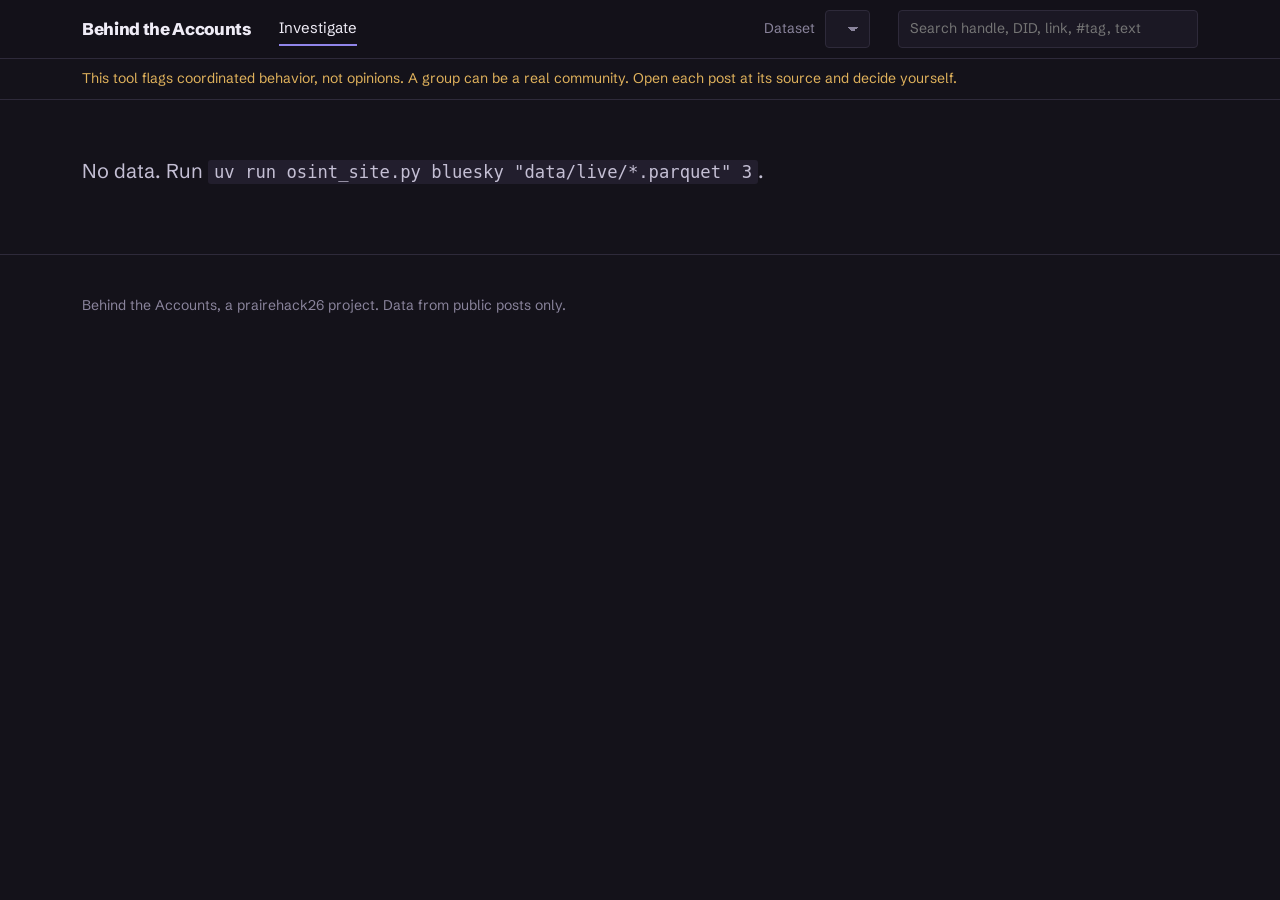
==== osint/index.html @ 4b1d976a "Make the investigator the home page, in the project page style The project description moves to docs" ====
<!doctype html>
<html lang="en">
<head>
<meta charset="utf-8">
<meta name="viewport" content="width=device-width, initial-scale=1">
<meta name="referrer" content="no-referrer">
<title>Behind the Accounts: investigate coordinated accounts</title>
<meta name="description" content="Groups of accounts that act together, with the evidence for each group and a link to every post.">
<link rel="preconnect" href="https://fonts.googleapis.com"><link rel="preconnect" href="https://fonts.gstatic.com" crossorigin>
<link rel="stylesheet" href="https://fonts.googleapis.com/css2?family=Schibsted+Grotesk:ital,wght@0,400;0,500;0,700;0,800;1,400&display=swap">
<style>
/* same look as about.html (the project page) */
:root { color-scheme: dark; --bg: #14121a; --panel: #1b1824; --panel-2: #221e2d; --rule: #2e2a3a; --grid: #26222f;
  --text-primary: #efecf6; --text-secondary: #c4bfd4; --text-muted: #8a849c;
  --series-1: #9085e9; --series-2: #c98500; --series-3: #199e70; --other: #6e6880;
  --font: "Schibsted Grotesk", ui-sans-serif, system-ui, sans-serif; }
* { box-sizing: border-box; }
body { margin: 0; background: var(--bg); color: var(--text-primary); font-family: var(--font); line-height: 1.55; font-size: 16px; -webkit-font-smoothing: antialiased; }
a { color: var(--text-primary); text-underline-offset: 3px; text-decoration-color: var(--series-1); }
.wrap { max-width: 1180px; margin: 0 auto; padding: 0 32px; }
:focus-visible { outline: 2px solid var(--series-1); outline-offset: 3px; }
header { position: sticky; top: 0; z-index: 20; background: rgba(20,18,26,.92); backdrop-filter: blur(8px); border-bottom: 1px solid var(--rule); }
header .wrap { display: flex; align-items: center; gap: 28px; height: 58px; }
.brand { font-weight: 800; letter-spacing: -.02em; text-decoration: none; font-size: 17px; white-space: nowrap; }
nav { display: flex; gap: 22px; }
nav a { color: var(--text-muted); text-decoration: none; font-size: 15px; white-space: nowrap; padding: 4px 0; border-bottom: 2px solid transparent; }
nav a:hover { color: var(--text-primary); }
nav a.on { color: var(--text-primary); border-bottom-color: var(--series-1); }
.picker { display: flex; align-items: center; gap: 10px; font-size: 14px; color: var(--text-muted); white-space: nowrap; margin-left: auto; }
select, input, button { background: var(--panel); color: var(--text-primary); border: 1px solid var(--rule); border-radius: 4px; padding: 7px 11px; font: inherit; font-size: 14px; }
select { padding-right: 32px; cursor: pointer; appearance: none;
  background-image: linear-gradient(45deg, transparent 50%, var(--text-muted) 50%), linear-gradient(135deg, var(--text-muted) 50%, transparent 50%);
  background-position: calc(100% - 16px) 52%, calc(100% - 11px) 52%; background-size: 5px 5px; background-repeat: no-repeat; }
#q { width: 300px; }
button { cursor: pointer; } button:hover { border-color: var(--text-muted); }
@media (max-width: 900px) { nav { display: none; } #q { width: 160px; } .picker span { display: none; } }
.notice { font-size: 14px; color: #e0b25c; border-bottom: 1px solid var(--rule); padding: 9px 0; }

/* page top, like the project hero */
.top { padding: 56px 0 44px; }
.crumb { font-size: 14px; color: var(--text-muted); margin: 0 0 14px; }
.crumb a { color: var(--text-muted); }
.kicker { font-size: 14px; color: var(--series-1); font-weight: 500; margin: 0 0 8px; }
h1 { font-size: clamp(36px, 4.6vw, 58px); line-height: 1; letter-spacing: -.045em; font-weight: 800; margin: 0 0 20px; word-break: break-word; }
.lead { font-size: 20px; color: var(--text-secondary); max-width: 40em; margin: 0 0 24px; line-height: 1.5; }
.btns { display: flex; gap: 10px; flex-wrap: wrap; align-items: center; }
.btn { padding: 10px 16px; font-size: 15px; font-weight: 500; text-decoration: none; display: inline-block; }
.btn.primary { background: var(--text-primary); color: var(--bg); border-color: var(--text-primary); }
.stats { display: flex; flex-wrap: wrap; margin-top: 32px; border-top: 1px solid var(--rule); }
.stats > div { padding: 14px 26px 0 0; margin-right: 26px; border-right: 1px solid var(--rule); }
.stats > div:last-child { border-right: 0; }
.stats b { display: block; font-size: 28px; font-weight: 700; letter-spacing: -.02em; font-variant-numeric: tabular-nums; white-space: nowrap; }
.stats span { font-size: 14px; color: var(--text-muted); }

/* sections: heading column + content column */
section.block { display: grid; grid-template-columns: 260px minmax(0, 1fr); gap: 48px; padding: 56px 0; border-top: 1px solid var(--rule); }
.side h2 { font-size: 28px; line-height: 1.08; letter-spacing: -.03em; font-weight: 800; margin: 0 0 12px; }
.side p { font-size: 15px; color: var(--text-muted); margin: 0 0 10px; line-height: 1.5; }
.side { position: sticky; top: 90px; align-self: start; }
@media (max-width: 900px) { section.block { grid-template-columns: minmax(0, 1fr); gap: 20px; } .side { position: static; } }
h3 { font-size: 18px; letter-spacing: -.01em; margin: 0 0 8px; font-weight: 700; }
p { color: var(--text-secondary); }
b, strong { color: var(--text-primary); font-weight: 700; }
.row { display: flex; gap: 10px; flex-wrap: wrap; align-items: center; }
.pill { display: inline-block; font-size: 13px; padding: 3px 10px; border-radius: 3px; background: var(--panel-2); color: var(--text-muted); white-space: nowrap; text-decoration: none; }
a.pill:hover { color: var(--text-primary); }
.pill.bad { color: var(--series-2); } .pill.ok { color: #3fc296; }
.kind { font-size: 13px; color: var(--text-muted); }
table { width: 100%; border-collapse: collapse; font-size: 15px; }
th { text-align: left; color: var(--text-muted); font-weight: 500; padding: 8px 10px; border-bottom: 1px solid var(--rule); font-size: 14px; white-space: nowrap; }
td { padding: 10px; border-bottom: 1px solid var(--grid); color: var(--text-secondary); vertical-align: top; }
td.n { text-align: right; font-variant-numeric: tabular-nums; color: var(--text-primary); white-space: nowrap; }
tr.click { cursor: pointer; } tr.click:hover td { background: var(--panel); }
.scroll { overflow-x: auto; }
.mono { font-family: ui-monospace, SFMono-Regular, Menlo, monospace; font-size: 12px; word-break: break-all; }
.muted { color: var(--text-muted); }
.key { border-top: 1px solid var(--rule); padding: 14px 0; }
.key:first-child { border-top: 0; padding-top: 0; }
.key .txt { color: var(--text-primary); white-space: pre-wrap; word-break: break-word; margin-top: 6px; }
.posts { margin: 8px 0 0; font-size: 14px; border-left: 2px solid var(--rule); padding-left: 14px; }
.posts div { padding: 4px 0; color: var(--text-secondary); word-break: break-word; }
details summary { cursor: pointer; color: var(--text-muted); font-size: 14px; margin-top: 6px; }
.heat { display: grid; grid-template-columns: 34px repeat(24, 1fr); gap: 2px; font-size: 11px; color: var(--text-muted); max-width: 720px; }
.heat div { height: 18px; border-radius: 2px; }
.heat .l { background: none; height: auto; line-height: 18px; }
svg text { fill: var(--text-muted); font-size: 11px; font-family: var(--font); }
.hits a { display: block; padding: 10px 0; border-bottom: 1px solid var(--rule); text-decoration: none; }
.hits a:hover { color: var(--series-1); }
code { font-family: ui-monospace, SFMono-Regular, Menlo, monospace; font-size: .86em; background: var(--panel-2); padding: 2px 6px; border-radius: 3px; }
footer { padding: 40px 0 64px; font-size: 14px; color: var(--text-muted); border-top: 1px solid var(--rule); }
footer a { color: var(--text-secondary); }
</style>
</head>
<body>
<header><div class="wrap">
  <a class="brand" href="./">Behind the Accounts</a>
  <nav><a class="on" href="./">Investigate</a><a id="about" href="about.html">About the project</a></nav>
  <label class="picker"><span>Dataset</span> <select id="ds" aria-label="Dataset"></select></label>
  <input id="q" type="search" placeholder="Search handle, DID, link, #tag, text" aria-label="Search">
</div></header>
<div class="notice"><div class="wrap">This tool flags coordinated behavior, not opinions. A group can be a real community. Open each post at its source and decide yourself.</div></div>
<main class="wrap" id="app"><div class="top"><p class="lead">Loading…</p></div></main>
<footer><div class="wrap">Behind the Accounts, a prairehack26 project. Data from public posts only. <a href="about.html" id="about2">How it works</a></div></footer>
<script>
'use strict';
const $ = id => document.getElementById(id);
const esc = s => String(s ?? '').replace(/[&<>"']/g, c => ({ '&': '&amp;', '<': '&lt;', '>': '&gt;', '"': '&quot;', "'": '&#39;' }[c]));
const ext = (url, text) => url ? `<a href="${esc(url)}" target="_blank" rel="noopener noreferrer">${text}</a>` : text;
const day = t => new Date(t * 1000).toISOString().slice(0, 10);
const when = t => new Date(t * 1000).toISOString().slice(0, 16).replace('T', ' ') + ' UTC';
const num = n => (n ?? 0).toLocaleString('en-US');
let D = null, name = null, U = {}, K = {};   // dataset, its name, account index, key index

// ---------- links to the source platform ----------
function postUrl(id, user) {
  if (D.platform === 'bluesky') {
    const m = /^at:\/\/([^/]+)\/([^/]+)\/([^/]+)$/.exec(id || '');
    if (!m) return null;
    return m[2] === 'app.bsky.feed.post' ? `https://bsky.app/profile/${m[1]}/post/${m[3]}` : `https://bsky.app/profile/${m[1]}`;
  }
  if (D.platform === 'x') return `https://x.com/${encodeURIComponent(user)}/status/${encodeURIComponent(id)}`;
  return null;
}
function profileUrl(u) {
  if (D.platform === 'bluesky') return `https://bsky.app/profile/${u}`;
  if (D.platform === 'x') return `https://x.com/${encodeURIComponent(u)}`;
  return null;
}
const archive = url => url ? `https://web.archive.org/web/*/${url}` : null;
const who = u => { const m = U[u]?.m; return m?.handle ? '@' + m.handle : (D.platform === 'x' ? '@' + u : u.slice(0, 18) + (u.length > 18 ? '…' : '')); };

// A key is what members share: kind + value. Returns {label, url, text} for display.
function keyInfo(k) {
  if (k.kind === 'dup') return { label: 'same text', url: null, text: k.sample || k.key };
  if (k.kind === 'tgt') {
    const m = /:(at:\/\/.+)$/.exec(k.key), url = m ? postUrl(m[1]) : null;
    return { label: 'replied to', url, text: m ? 'post ' + m[1].split('/').pop() + ' by ' + who(m[1].slice(5).split('/')[0]) : k.key };
  }
  const v = k.key;
  if (v.startsWith('url:')) return { label: 'link', url: 'https://' + v.slice(4), text: v.slice(4) };
  if (v.startsWith('rt:')) {
    const at = v.slice(3), did = at.slice(5).split('/')[0];
    return { label: 'repost of', url: postUrl(at), text: 'post by ' + (U[did] ? who(did) : did) };
  }
  if (v.startsWith('#')) return { label: 'hashtag', url: D.platform === 'bluesky' ? `https://bsky.app/hashtag/${encodeURIComponent(v.slice(1))}`
    : D.platform === 'x' ? `https://x.com/hashtag/${encodeURIComponent(v.slice(1))}` : null, text: v };
  if (v.startsWith('@')) return { label: 'mention', url: profileUrl(v.slice(1)), text: v.startsWith('@did:') ? who(v.slice(1)) : v };
  return { label: k.kind, url: null, text: v };
}
const keyHref = k => `#/${enc(name)}/k/${k.kind}/${enc(k.key)}`;
const enc = encodeURIComponent;

// ---------- data loading ----------
// script tags, not fetch, so the page also works from file://; ?time skips the browser cache (monitor.py rewrites the files)
function script(file) {
  return new Promise((ok, fail) => {
    const s = document.createElement('script');
    s.src = file + '?' + Date.now(); s.onload = ok; s.onerror = () => fail(file);
    document.head.appendChild(s);
  });
}
async function load(n) { if (!window.SITE?.[n]) await script(enc(n) + '.js'); return window.SITE[n]; }
function index() {
  U = {}; K = {};
  for (const g of D.groups) {
    for (const m of g.members) U[m.id] = { m, g };
    for (const k of g.keys) (K[k.kind + '\u0000' + k.key] ||= []).push({ g, k });
  }
}

// ---------- layout (same as the project page: a page top, then sections with a heading column) ----------
const NAMES = { bluesky: 'Bluesky, the last 24 hours of the live firehose', iowa: 'Bluesky, Iowa and election accounts, Oct 27 – Nov 10 2026',
  x: 'X (Twitter), Russian IRA troll accounts, 2012–2018' };
const block = (title, desc, body) => `<section class="block"><div class="side"><h2>${title}</h2>${desc ? `<p>${desc}</p>` : ''}</div><div>${body}</div></section>`;
const crumb = (...links) => `<p class="crumb"><a href="#/${enc(name)}">All groups</a>${links.map(l => ' / ' + l).join('')}</p>`;
const stats = items => `<div class="stats">${items.map(([v, l]) => `<div><b>${v}</b><span>${l}</span></div>`).join('')}</div>`;

// ---------- views ----------
function viewList() {
  const kinds = [...new Set(D.groups.map(g => g.kind).filter(Boolean))];
  const tags = [...new Set(D.groups.flatMap(g => g.tags))];
  const sel = (id, label, vals) => vals.length ? `<select id="${id}"><option value="">${label}: all</option>${vals.map(v => `<option>${esc(v)}</option>`).join('')}</select>` : '';
  $('app').innerHTML = `<div class="top"><p class="kicker">${esc(NAMES[name] || name)}</p>
    <h1>Find accounts that act together.</h1>
    <p class="lead">Each group is a set of accounts that share rare traces: the same text, links, reply targets and timing. Open a group to see the evidence, then check every post at its source.</p>
    ${stats([[num(D.posts), 'posts by scored accounts'], [num(D.active_users), 'accounts scored'], [num(D.n_groups), 'groups found'],
             [D.groups.length, 'groups shown'], [`${day(D.start)} – ${day(D.end)}`, 'time span']])}</div>
    ${block('Groups', 'Ranked by shared content per member. Tags come from public account facts. Click a row to open the evidence.',
      `<div class="row" style="margin-bottom:14px">${sel('fk', 'Kind', kinds)}${sel('ft', 'Tag', tags)}</div>
      <div class="scroll"><table><thead><tr><th>#</th><th>kind / tags</th><th>accounts</th><th>score</th><th>schedule</th><th>top shared traces</th></tr></thead><tbody id="rows"></tbody></table></div>
      <p class="muted" style="font-size:14px">Made ${esc(D.generated)} from <code>${esc(D.source)}</code>.</p>`)}`;
  const draw = () => {
    const fk = $('fk')?.value, ft = $('ft')?.value;
    $('rows').innerHTML = D.groups.filter(g => (!fk || g.kind === fk) && (!ft || g.tags.includes(ft))).map(g => `
      <tr class="click" data-g="${g.g}"><td class="n">${g.g}</td><td><span class="kind">${esc(g.kind)}</span><br>${tagPills(g.tags)}</td>
      <td class="n">${g.size}</td><td class="n">${g.score.toFixed(2)}</td><td class="n">${g.sched_sim.toFixed(2)}</td>
      <td>${g.keys.slice(0, 2).map(k => { const i = keyInfo(k); return `<div><span class="muted">${esc(i.label)} ×${k.users}:</span> ${esc(i.text.slice(0, 110))}</div>`; }).join('')}</td></tr>`).join('');
  };
  for (const id of ['fk', 'ft']) $(id)?.addEventListener('change', draw);
  $('rows').addEventListener('click', e => { const tr = e.target.closest('tr'); if (tr) location.hash = `#/${enc(name)}/g/${tr.dataset.g}`; });
  draw();
}
const tagPills = t => t.map(x => `<span class="pill ${['likely-community', 'disclosed'].includes(x) ? 'ok' : 'bad'}">${esc(x)}</span>`).join(' ');

function viewGroup(n) {
  const g = D.groups.find(x => x.g === +n);
  if (!g) return $('app').innerHTML = `<div class="top">${crumb()}<p class="lead">No such group.</p></div>`;
  const shares = Object.entries(g.kind_shares).map(([k, v]) => `${k} ${Math.round(v * 100)}%`).join(', ');
  $('app').innerHTML = `<div class="top">${crumb()}<p class="kicker">${esc(g.kind || 'group')} · ${g.size} accounts · score ${g.score.toFixed(2)}</p>
    <h1>Group ${g.g}</h1>
    <p class="lead">${esc(g.why)}</p>
    <div class="row" style="margin-bottom:22px">${tagPills(g.tags)}${shares ? `<span class="pill" title="Share of sampled posts closest to each topic">topic: ${esc(shares)}</span>` : ''}</div>
    <div class="btns"><span class="muted" style="font-size:15px">Export</span>
      <button class="btn" data-x="members">Members CSV</button><button class="btn" data-x="evidence">Evidence CSV</button>
      <button class="btn" data-x="graphml">Graph (GraphML)</button><button class="btn" data-x="json">Full JSON</button></div></div>
    ${block('Evidence', 'Traces shared by 2 or more members, most shared first. "In all data" counts every scored account that used the trace. Click "pivot" to see other groups with it.',
      `<div id="keys">${g.keys.slice(0, 60).map(keyBlock).join('')}</div>${g.keys.length > 60 ? `<p class="muted">${g.keys.length - 60} more traces are in the JSON export.</p>` : ''}`)}
    ${block('Timeline', 'One row per account, one dot per post. Amber posts share a trace with another member. Vertical lines of dots are bursts.', '<div id="tl"></div>')}
    ${block('Weekly schedule', 'Posts by weekday and hour, in UTC (X data: hours as stored). People sleep, so a real person has quiet hours.', '<div id="heat"></div><p id="tz" style="margin-top:14px"></p>')}
    ${block('Strongest links', 'Account pairs with the most shared traces. Values are weighted, so rare traces count more.', `<div class="scroll">${pairTable(g.edges.slice(0, 15))}</div>`)}
    ${block('Members', 'Public account facts. "Gone" accounts are deleted, deactivated or taken down.', `<div class="scroll">${memberTable(g)}</div>`)}`;
  document.querySelectorAll('[data-x]').forEach(b => b.onclick = () => exportGroup(g, b.dataset.x));
  $('tl').innerHTML = timeline(g);
  heat(g.schedule);
}

function keyBlock(k) {
  const i = keyInfo(k), others = (K[k.kind + '\u0000' + k.key] || []).length - 1;
  return `<div class="key"><div class="row"><span class="kind"><b>${esc(i.label)}</b></span><span class="pill">${k.users} members</span>
      <span class="pill">${k.fan} in all data</span>${others > 0 ? `<a class="pill" href="${keyHref(k)}">also in ${others} other group${others > 1 ? 's' : ''}</a>` : `<a class="pill" href="${keyHref(k)}">pivot</a>`}
      <span class="muted" style="font-size:14px">${when(k.t0)} → ${when(k.t1)}</span></div>
    <div class="txt">${ext(i.url, esc(i.text.slice(0, 400)))}</div>
    ${k.posts ? `<details><summary>${k.posts.length} posts</summary><div class="posts">${k.posts.map(postLine).join('')}</div></details>` : ''}</div>`;
}
function postLine(p) {
  const url = postUrl(p.id, p.u);
  return `<div><a href="#/${enc(name)}/u/${enc(p.u)}">${esc(who(p.u))}</a> <span class="muted">${when(p.ts)}</span>
    ${url ? ext(url, 'open') + ' · ' + ext(archive(url), 'archive') : `<span class="mono">${esc(p.id)}</span>`}
    ${p.text ? `<br><span>${esc(p.text.slice(0, 240))}</span>` : ''}</div>`;
}
function pairTable(edges, self) {
  if (!edges.length) return '<p class="muted">None.</p>';
  const acc = u => `<td><a href="#/${enc(name)}/u/${enc(u)}">${esc(who(u))}</a></td>`;
  return `<table><tr>${self ? '<th>partner</th>' : '<th>account</th><th>account</th>'}<th>text</th><th>items</th><th>replies</th><th>60 s</th><th>sched</th></tr>${edges.map(e => `
    <tr>${self ? acc(e.u === self ? e.v : e.u) : acc(e.u) + acc(e.v)}
    <td class="n">${e.dup.toFixed(1)}</td><td class="n">${e.item.toFixed(1)}</td><td class="n">${e.tgt.toFixed(1)}</td><td class="n">${e.fast.toFixed(1)}</td><td class="n">${e.sched.toFixed(2)}</td></tr>`).join('')}</table>`;
}
function memberTable(g) {
  const bs = D.platform === 'bluesky', truth = g.members.some(m => 'label' in m || 'category' in m);
  return `<table><tr><th>account</th>${bs ? '<th>name / bio</th><th>created</th><th>followers</th><th>posts (all)</th>' : ''}
    <th>posts here</th><th>first → last here</th>${truth ? '<th>known</th>' : ''}<th></th></tr>${g.members.map(m => `
    <tr><td><a href="#/${enc(name)}/u/${enc(m.id)}">${esc(who(m.id))}</a><br><span class="mono muted">${esc(m.id)}</span></td>
    ${bs ? (m.gone ? '<td colspan="4"><span class="pill bad">gone from public API</span></td>' :
      `<td><b>${esc(m.name)}</b><br><span class="muted">${esc((m.bio || '').slice(0, 120))}</span></td><td>${esc(m.created)}</td><td class="n">${num(m.followers)}</td><td class="n">${num(m.total_posts)}</td>`) : ''}
    <td class="n">${m.posts}</td><td class="muted">${day(m.first)} → ${day(m.last)}</td>
    ${truth ? `<td>${esc(m.category ?? (m.label === true ? 'labeled' : m.label === false ? '-' : ''))}</td>` : ''}
    <td>${ext(profileUrl(m.id), 'profile')}</td></tr>`).join('')}</table>`;
}

function timeline(g) {
  if (!g.timeline.length) return '<p class="muted">No posts.</p>';
  const first = {};
  for (const [u, t, s] of g.timeline) if (s && (first[u] === undefined || t < first[u])) first[u] = t;
  const rows = [...new Set(g.timeline.map(x => x[0]))].sort((a, b) => (first[a] ?? 9e12) - (first[b] ?? 9e12));
  const shown = rows.slice(0, 80), y = Object.fromEntries(shown.map((u, i) => [u, i]));
  const ts = g.timeline.map(x => x[1]), t0 = Math.min(...ts), t1 = Math.max(...ts), W = 1000, L = 4, R = 4, rh = 7;
  const H = shown.length * rh + 24, X = t => L + (t - t0) / Math.max(t1 - t0, 1) * (W - L - R);
  const dots = g.timeline.filter(x => x[0] in y).sort((a, b) => a[2] - b[2]).map(([u, t, s]) =>
    `<circle cx="${X(t).toFixed(1)}" cy="${y[u] * rh + 4}" r="${s ? 2.4 : 1.6}" fill="${s ? 'var(--series-2)' : 'var(--other)'}"><title>${esc(who(g.members[u].id))} ${when(t)}</title></circle>`).join('');
  const ticks = [0, .25, .5, .75, 1].map(f => { const t = t0 + f * (t1 - t0), x = X(t);
    return `<line x1="${x}" x2="${x}" y1="0" y2="${H - 18}" stroke="var(--grid)"/><text x="${x}" y="${H - 4}" text-anchor="${f === 0 ? 'start' : f === 1 ? 'end' : 'middle'}">${when(t).slice(5, 16)}</text>`; }).join('');
  return `<svg viewBox="0 0 ${W} ${H}" width="100%" style="display:block">${ticks}${dots}</svg>` +
    (rows.length > shown.length ? `<p class="muted">First ${shown.length} of ${rows.length} accounts shown.</p>` : '');
}

function heat(h) {
  const max = Math.max(...h, 1), days = ['Mon', 'Tue', 'Wed', 'Thu', 'Fri', 'Sat', 'Sun'];
  let s = '<div class="l"></div>' + Array.from({ length: 24 }, (_, i) => `<div class="l">${i % 3 ? '' : i}</div>`).join('');
  days.forEach((d, di) => { s += `<div class="l">${d}</div>`; for (let i = 0; i < 24; i++) { const v = h[di * 24 + i];
    s += `<div title="${d} ${i}:00 UTC: ${v} posts" style="background:rgba(144,133,233,${v ? .12 + .88 * v / max : 0.05})"></div>`; } });
  $('heat').innerHTML = `<div class="heat">${s}</div>`;
  // quietest 6 hours of the day; if that is night (01–07 local), local time = UTC + (4 - centre)
  const byHour = Array.from({ length: 24 }, (_, i) => days.reduce((a, _, d) => a + h[d * 24 + i], 0));
  if (D.end - D.start < 3 * 86400) return $('tz').textContent = 'The data covers less than 3 days, so the quiet hours do not show a time zone.';
  if (byHour.reduce((a, b) => a + b, 0) < 50) return $('tz').textContent = 'Too few posts to guess a time zone.';
  let best = 0, bv = Infinity;
  for (let i = 0; i < 24; i++) { const v = [0, 1, 2, 3, 4, 5].reduce((a, j) => a + byHour[(i + j) % 24], 0); if (v < bv) { bv = v; best = i; } }
  let off = ((4 - (best + 3)) % 24 + 24) % 24; if (off > 12) off -= 24;
  const pad = x => String(x).padStart(2, '0');
  $('tz').textContent = `Quietest 6 hours: ${pad(best)}:00–${pad((best + 6) % 24)}:00 UTC. If that is night, the accounts keep the hours of about UTC${off >= 0 ? '+' : '−'}${Math.abs(off)}. This is a hint, not proof.`;
}

function viewUser(id) {
  const e = U[id];
  if (!e) return $('app').innerHTML = `<div class="top">${crumb()}<p class="lead">${esc(id)} is not in a shown group.</p></div>`;
  const { m, g } = e, partners = g.edges.filter(x => x.u === id || x.v === id).slice(0, 20);
  const posts = g.keys.flatMap(k => (k.posts || []).filter(p => p.u === id).map(p => ({ p, k })));
  $('app').innerHTML = `<div class="top">${crumb(`<a href="#/${enc(name)}/g/${g.g}">Group ${g.g}</a>`)}<p class="kicker mono">${esc(id)}</p>
    <h1>${esc(who(id))}</h1>
    ${m.gone ? '<p class="lead"><span class="pill bad">gone from public API</span></p>' : m.name || m.bio ? `<p class="lead"><b>${esc(m.name)}</b> ${esc(m.bio)}</p>` : ''}
    <div class="btns">${profileUrl(id) ? `<a class="btn primary" href="${esc(profileUrl(id))}" target="_blank" rel="noopener noreferrer">Open profile</a>
      <a class="btn" href="${esc(archive(profileUrl(id)))}" target="_blank" rel="noopener noreferrer">Archive</a>` : ''}
      ${D.platform === 'bluesky' ? `<a class="btn" href="https://plc.directory/${esc(id)}/log/audit" target="_blank" rel="noopener noreferrer">Handle history</a>` : ''}</div>
    ${stats([...(m.created ? [[esc(m.created), 'created'], [num(m.followers), 'followers']] : []), [m.posts, 'posts in this data'],
             [`${day(m.first)} → ${day(m.last)}`, 'active here'], [`<a href="#/${enc(name)}/g/${g.g}">Group ${g.g}</a>`, `${g.size} accounts`]])}</div>
    ${block('Closest partners', 'Members of the same group with the most shared traces with this account.', `<div class="scroll">${pairTable(partners, id)}</div>`)}
    ${block('Posts that share a trace', 'Only posts behind the top traces of the group.',
      posts.length ? posts.map(({ p, k }) => `<div class="key"><span class="kind"><b>${esc(keyInfo(k).label)}</b></span> <a href="${keyHref(k)}">${esc(keyInfo(k).text.slice(0, 80))}</a><div class="posts">${postLine(p)}</div></div>`).join('') : '<p class="muted">None in the top traces.</p>')}`;
}

function viewKey(kind, key) {
  const hits = K[kind + '\u0000' + key] || [];
  if (!hits.length) return $('app').innerHTML = `<div class="top">${crumb()}<p class="lead">No shown group shares this trace.</p></div>`;
  const i = keyInfo(hits[0].k);
  $('app').innerHTML = `<div class="top">${crumb()}<p class="kicker">Shared trace: ${esc(i.label)}</p>
    <h1 style="font-size:clamp(28px,3.4vw,42px)">${ext(i.url, esc(i.text.slice(0, 300)))}</h1>
    ${stats([[hits[0].k.fan, 'scored accounts used it'], [hits.length, `shown group${hits.length > 1 ? 's' : ''} share it`]])}</div>
    ${block('Groups', 'Every shown group whose members share this trace.', `<div class="scroll"><table><tr><th>group</th><th>kind / tags</th><th>members who used it</th><th>first → last</th></tr>${hits.map(({ g, k }) => `
      <tr class="click" onclick="location.hash='#/${enc(name)}/g/${g.g}'"><td class="n">${g.g}</td><td><span class="kind">${esc(g.kind)}</span> ${tagPills(g.tags)}</td>
      <td class="n">${k.users} of ${g.size}</td><td class="muted">${when(k.t0)} → ${when(k.t1)}</td></tr>`).join('')}</table></div>`)}
    ${hits.some(h => h.k.posts) ? block('Posts', 'The posts behind this trace, per group.', hits.filter(h => h.k.posts).map(({ g, k }) =>
      `<div class="key"><h3>Group ${g.g}</h3><div class="posts">${k.posts.map(postLine).join('')}</div></div>`).join('')) : ''}`;
}

function viewSearch(s) {
  s = s.trim().toLowerCase().replace(/^@/, '');
  if (s.length < 2) return;
  const acc = Object.values(U).filter(({ m }) => [m.id, m.handle, m.name].some(v => v && String(v).toLowerCase().includes(s))).slice(0, 30);
  const keys = Object.values(K).map(h => h[0]).filter(({ k }) => [k.key, k.sample, keyInfo(k).text].some(v => v && v.toLowerCase().includes(s))).slice(0, 50);
  $('app').innerHTML = `<div class="top">${crumb()}<p class="kicker">Search</p><h1>${esc(s)}</h1>
    <p class="lead">Search covers the accounts and shared traces of the shown groups only.</p></div>
    ${block(`Accounts (${acc.length})`, 'Handle, DID or display name.', `<div class="hits">${acc.map(({ m, g }) => `<a href="#/${enc(name)}/u/${enc(m.id)}">${esc(who(m.id))} <span class="muted">${esc(m.name || '')} · group ${g.g}</span></a>`).join('') || '<p class="muted">None.</p>'}</div>`)}
    ${block(`Shared traces (${keys.length})`, 'Links, hashtags, mentions, reposts and same texts.', `<div class="hits">${keys.map(({ k }) => { const i = keyInfo(k);
      return `<a href="${keyHref(k)}"><span class="kind">${esc(i.label)}</span> ${esc(i.text.slice(0, 120))} <span class="muted">· ${(K[k.kind + '\u0000' + k.key]).length} group(s)</span></a>`; }).join('') || '<p class="muted">None.</p>'}</div>`)}`;
}

// ---------- exports ----------
function download(file, text, type) {
  const a = document.createElement('a');
  a.href = URL.createObjectURL(new Blob([text], { type })); a.download = file; a.click();
  setTimeout(() => URL.revokeObjectURL(a.href), 1000);
}
const csv = rows => rows.map(r => r.map(v => { v = String(v ?? ''); return /[",\n]/.test(v) ? '"' + v.replace(/"/g, '""') + '"' : v; }).join(',')).join('\n');
const xml = s => esc(s).replace(/[\u0000-\u0008\u000b\u000c\u000e-\u001f]/g, '');
function exportGroup(g, what) {
  const base = `${name}-group-${g.g}`;
  if (what === 'members') download(base + '-members.csv', csv([['id', 'handle', 'name', 'created', 'followers', 'total_posts', 'posts_here', 'first_here', 'last_here', 'gone', 'label', 'category', 'profile_url'],
    ...g.members.map(m => [m.id, m.handle, m.name, m.created, m.followers, m.total_posts, m.posts, when(m.first), when(m.last), m.gone ? 1 : '', m.label, m.category, profileUrl(m.id)])]), 'text/csv');
  if (what === 'evidence') download(base + '-evidence.csv', csv([['kind', 'trace', 'members', 'in_all_data', 'account', 'post_id', 'time_utc', 'post_url', 'text'],
    ...g.keys.flatMap(k => (k.posts || [{}]).map(p => [keyInfo(k).label, k.kind === 'dup' ? k.sample : k.key, k.users, k.fan, p.u, p.id, p.ts && when(p.ts), p.id && postUrl(p.id, p.u), p.text]))]), 'text/csv');
  if (what === 'graphml') {
    const attrs = ['w', 'dup', 'item', 'tgt', 'fast', 'sched'];
    download(base + '.graphml', `<?xml version="1.0" encoding="UTF-8"?>
<graphml xmlns="http://graphml.graphdrawing.org/xmlns">
<key id="label" for="node" attr.name="label" attr.type="string"/><key id="handle" for="node" attr.name="handle" attr.type="string"/>
<key id="known" for="node" attr.name="known" attr.type="string"/>
${attrs.map(a => `<key id="${a}" for="edge" attr.name="${a}" attr.type="double"/>`).join('')}
<graph id="${xml(base)}" edgedefault="undirected">
${g.members.map(m => `<node id="${xml(m.id)}"><data key="label">${xml(who(m.id))}</data><data key="handle">${xml(m.handle || '')}</data><data key="known">${xml(m.category ?? m.label ?? '')}</data></node>`).join('\n')}
${g.edges.map(e => `<edge source="${xml(e.u)}" target="${xml(e.v)}">${attrs.map(a => `<data key="${a}">${e[a]}</data>`).join('')}</edge>`).join('\n')}
</graph></graphml>`, 'application/xml');
  }
  if (what === 'json') download(base + '.json', JSON.stringify({ dataset: D.name, source: D.source, generated: D.generated, platform: D.platform,
    method: 'Accounts are linked by rare shared traces (same text, links, hashtags, mentions, reposts, reply targets, posts within 60 s), weighted by weekly schedule similarity, then grouped with Leiden clustering. It flags behavior, not opinions.',
    group: g }, null, 1), 'application/json');
}

// ---------- routing ----------
async function route() {
  if (!window.DATASETS) await script('datasets.js').catch(() => {});
  const list = window.DATASETS || [];
  if (!list.length) return $('app').innerHTML = '<div class="top"><p class="lead">No data. Run <code>uv run osint_site.py bluesky "data/live/*.parquet" 3</code>.</p></div>';
  const [, ds, view, a, ...b] = location.hash.split('/');
  const want = ds ? decodeURIComponent(ds) : list[0];
  if (want !== name) {
    D = await load(want); name = want; index();
    $('ds').innerHTML = list.map(n => `<option ${n === name ? 'selected' : ''}>${esc(n)}</option>`).join('');
  }
  scrollTo(0, 0);
  if (view !== 's') $('q').value = '';
  if (view === 'g') viewGroup(a);
  else if (view === 'u') viewUser(decodeURIComponent(a));
  else if (view === 'k') viewKey(a, decodeURIComponent(b.join('/')));
  else if (view === 's') { $('q').value = decodeURIComponent(a); viewSearch(decodeURIComponent(a)); }
  else viewList();
}
$('ds').onchange = () => location.hash = '#/' + enc($('ds').value);
$('q').onkeydown = e => { if (e.key === 'Enter' && $('q').value.trim()) location.hash = `#/${enc(name)}/s/${enc($('q').value.trim())}`; };
// the project page exists only on the public site (docs/); hide its links elsewhere
fetch('about.html', { method: 'HEAD' }).then(r => { if (!r.ok) throw 0; }).catch(() => ['about', 'about2'].forEach(id => $(id)?.remove()));
addEventListener('hashchange', route);
route().catch(e => $('app').textContent = 'Could not load the data: ' + e);
</script>
</body>
</html>
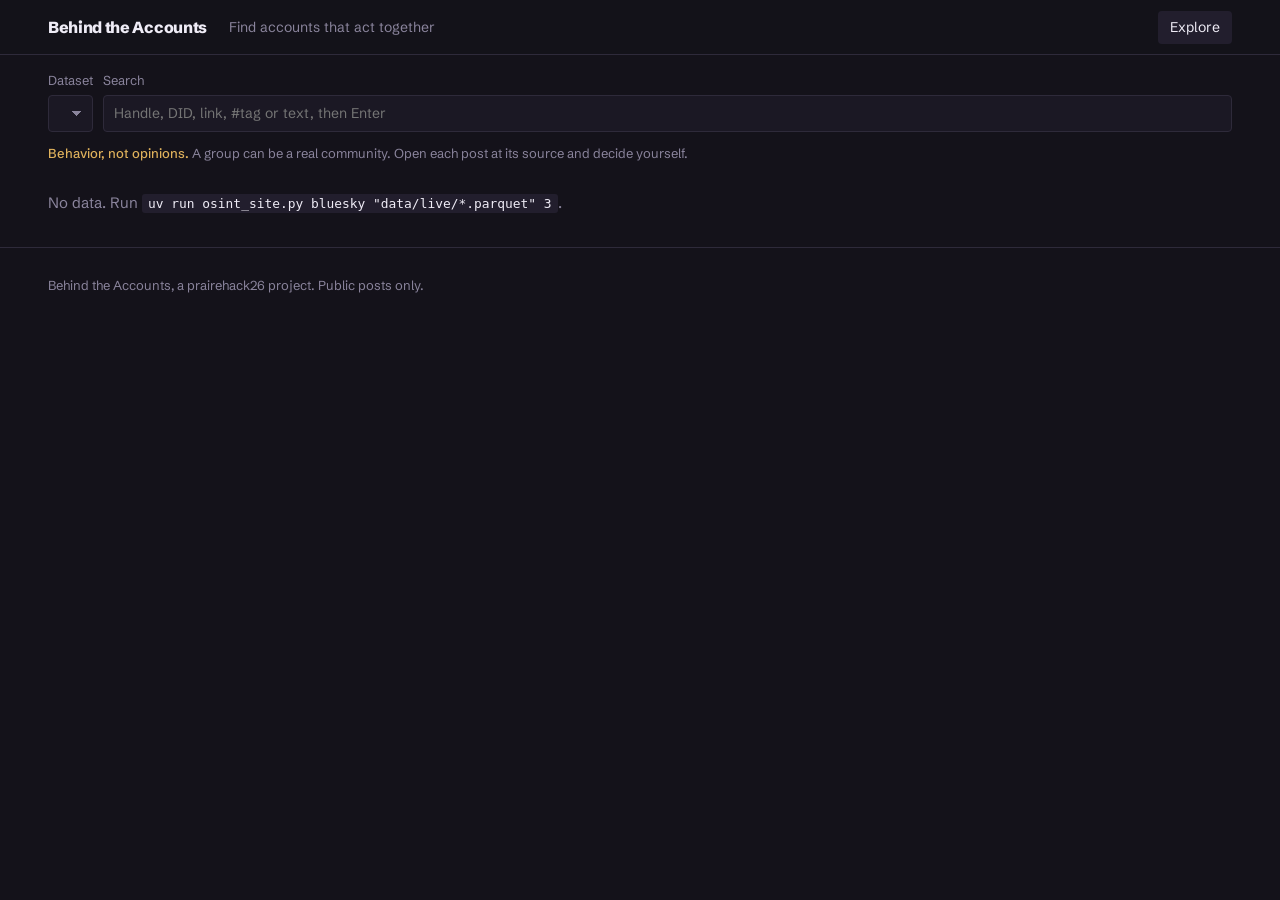
==== commit a4325c72: "Clean up the site into Explore, Results and Method pages Modeled on tools like OSoMe's Coordiscope a" ====
--- a/osint/index.html
+++ b/osint/index.html
@@ -4,103 +4,131 @@
 <meta charset="utf-8">
 <meta name="viewport" content="width=device-width, initial-scale=1">
 <meta name="referrer" content="no-referrer">
-<title>Behind the Accounts: investigate coordinated accounts</title>
+<title>Explore groups · Behind the Accounts</title>
 <meta name="description" content="Groups of accounts that act together, with the evidence for each group and a link to every post.">
 <link rel="preconnect" href="https://fonts.googleapis.com"><link rel="preconnect" href="https://fonts.gstatic.com" crossorigin>
-<link rel="stylesheet" href="https://fonts.googleapis.com/css2?family=Schibsted+Grotesk:ital,wght@0,400;0,500;0,700;0,800;1,400&display=swap">
+<link rel="stylesheet" href="https://fonts.googleapis.com/css2?family=Schibsted+Grotesk:wght@400;500;700;800&display=swap">
 <style>
-/* same look as about.html (the project page) */
 :root { color-scheme: dark; --bg: #14121a; --panel: #1b1824; --panel-2: #221e2d; --rule: #2e2a3a; --grid: #26222f;
   --text-primary: #efecf6; --text-secondary: #c4bfd4; --text-muted: #8a849c;
-  --series-1: #9085e9; --series-2: #c98500; --series-3: #199e70; --other: #6e6880;
+  --series-1: #9085e9; --series-2: #c98500; --series-3: #199e70; --other: #6e6880; --surface-1: #1b1824; --line: #2e2a3a;
   --font: "Schibsted Grotesk", ui-sans-serif, system-ui, sans-serif; }
 * { box-sizing: border-box; }
-body { margin: 0; background: var(--bg); color: var(--text-primary); font-family: var(--font); line-height: 1.55; font-size: 16px; -webkit-font-smoothing: antialiased; }
+body { margin: 0; background: var(--bg); color: var(--text-primary); font-family: var(--font); line-height: 1.5; font-size: 15px; -webkit-font-smoothing: antialiased; }
 a { color: var(--text-primary); text-underline-offset: 3px; text-decoration-color: var(--series-1); }
-.wrap { max-width: 1180px; margin: 0 auto; padding: 0 32px; }
-:focus-visible { outline: 2px solid var(--series-1); outline-offset: 3px; }
-header { position: sticky; top: 0; z-index: 20; background: rgba(20,18,26,.92); backdrop-filter: blur(8px); border-bottom: 1px solid var(--rule); }
-header .wrap { display: flex; align-items: center; gap: 28px; height: 58px; }
-.brand { font-weight: 800; letter-spacing: -.02em; text-decoration: none; font-size: 17px; white-space: nowrap; }
-nav { display: flex; gap: 22px; }
-nav a { color: var(--text-muted); text-decoration: none; font-size: 15px; white-space: nowrap; padding: 4px 0; border-bottom: 2px solid transparent; }
-nav a:hover { color: var(--text-primary); }
-nav a.on { color: var(--text-primary); border-bottom-color: var(--series-1); }
-.picker { display: flex; align-items: center; gap: 10px; font-size: 14px; color: var(--text-muted); white-space: nowrap; margin-left: auto; }
-select, input, button { background: var(--panel); color: var(--text-primary); border: 1px solid var(--rule); border-radius: 4px; padding: 7px 11px; font: inherit; font-size: 14px; }
-select { padding-right: 32px; cursor: pointer; appearance: none;
-  background-image: linear-gradient(45deg, transparent 50%, var(--text-muted) 50%), linear-gradient(135deg, var(--text-muted) 50%, transparent 50%);
-  background-position: calc(100% - 16px) 52%, calc(100% - 11px) 52%; background-size: 5px 5px; background-repeat: no-repeat; }
-#q { width: 300px; }
-button { cursor: pointer; } button:hover { border-color: var(--text-muted); }
-@media (max-width: 900px) { nav { display: none; } #q { width: 160px; } .picker span { display: none; } }
-.notice { font-size: 14px; color: #e0b25c; border-bottom: 1px solid var(--rule); padding: 9px 0; }
-
-/* page top, like the project hero */
-.top { padding: 56px 0 44px; }
-.crumb { font-size: 14px; color: var(--text-muted); margin: 0 0 14px; }
-.crumb a { color: var(--text-muted); }
-.kicker { font-size: 14px; color: var(--series-1); font-weight: 500; margin: 0 0 8px; }
-h1 { font-size: clamp(36px, 4.6vw, 58px); line-height: 1; letter-spacing: -.045em; font-weight: 800; margin: 0 0 20px; word-break: break-word; }
-.lead { font-size: 20px; color: var(--text-secondary); max-width: 40em; margin: 0 0 24px; line-height: 1.5; }
-.btns { display: flex; gap: 10px; flex-wrap: wrap; align-items: center; }
-.btn { padding: 10px 16px; font-size: 15px; font-weight: 500; text-decoration: none; display: inline-block; }
-.btn.primary { background: var(--text-primary); color: var(--bg); border-color: var(--text-primary); }
-.stats { display: flex; flex-wrap: wrap; margin-top: 32px; border-top: 1px solid var(--rule); }
-.stats > div { padding: 14px 26px 0 0; margin-right: 26px; border-right: 1px solid var(--rule); }
-.stats > div:last-child { border-right: 0; }
-.stats b { display: block; font-size: 28px; font-weight: 700; letter-spacing: -.02em; font-variant-numeric: tabular-nums; white-space: nowrap; }
-.stats span { font-size: 14px; color: var(--text-muted); }
-
-/* sections: heading column + content column */
-section.block { display: grid; grid-template-columns: 260px minmax(0, 1fr); gap: 48px; padding: 56px 0; border-top: 1px solid var(--rule); }
-.side h2 { font-size: 28px; line-height: 1.08; letter-spacing: -.03em; font-weight: 800; margin: 0 0 12px; }
-.side p { font-size: 15px; color: var(--text-muted); margin: 0 0 10px; line-height: 1.5; }
-.side { position: sticky; top: 90px; align-self: start; }
-@media (max-width: 900px) { section.block { grid-template-columns: minmax(0, 1fr); gap: 20px; } .side { position: static; } }
-h3 { font-size: 18px; letter-spacing: -.01em; margin: 0 0 8px; font-weight: 700; }
+.wrap { max-width: 1240px; margin: 0 auto; padding: 0 28px; }
+:focus-visible { outline: 2px solid var(--series-1); outline-offset: 2px; }
 p { color: var(--text-secondary); }
 b, strong { color: var(--text-primary); font-weight: 700; }
-.row { display: flex; gap: 10px; flex-wrap: wrap; align-items: center; }
-.pill { display: inline-block; font-size: 13px; padding: 3px 10px; border-radius: 3px; background: var(--panel-2); color: var(--text-muted); white-space: nowrap; text-decoration: none; }
+h1 { font-size: 30px; line-height: 1.1; letter-spacing: -.03em; font-weight: 800; margin: 0 0 8px; word-break: break-word; }
+h2 { font-size: 19px; letter-spacing: -.01em; font-weight: 700; margin: 0 0 4px; }
+h3 { font-size: 16px; font-weight: 700; margin: 0 0 4px; }
+.muted { color: var(--text-muted); }
+code { font-family: ui-monospace, SFMono-Regular, Menlo, monospace; font-size: .86em; background: var(--panel-2); padding: 2px 6px; border-radius: 3px; color: var(--text-primary); }
+
+/* header, the same on every page */
+header.bar { position: sticky; top: 0; z-index: 20; background: rgba(20,18,26,.95); border-bottom: 1px solid var(--rule); }
+header.bar .wrap { display: flex; align-items: center; gap: 22px; height: 54px; }
+.brand { font-weight: 800; letter-spacing: -.02em; text-decoration: none; font-size: 16px; white-space: nowrap; }
+.tagline { color: var(--text-muted); font-size: 14px; white-space: nowrap; }
+header nav { display: flex; gap: 4px; margin-left: auto; }
+header nav a { color: var(--text-muted); text-decoration: none; font-size: 14px; padding: 6px 12px; border-radius: 4px; }
+header nav a:hover { color: var(--text-primary); background: var(--panel); }
+header nav a.on { color: var(--text-primary); background: var(--panel-2); }
+@media (max-width: 760px) { .tagline { display: none; } header nav { margin-left: 0; } }
+
+/* controls */
+select, input, button { background: var(--panel); color: var(--text-primary); border: 1px solid var(--rule); border-radius: 4px; padding: 7px 10px; font: inherit; font-size: 14px; }
+select { padding-right: 30px; cursor: pointer; appearance: none; max-width: 100%;
+  background-image: linear-gradient(45deg, transparent 50%, var(--text-muted) 50%), linear-gradient(135deg, var(--text-muted) 50%, transparent 50%);
+  background-position: calc(100% - 15px) 52%, calc(100% - 10px) 52%; background-size: 5px 5px; background-repeat: no-repeat; }
+button { cursor: pointer; } button:hover { border-color: var(--text-muted); }
+.controls { display: flex; gap: 10px; align-items: flex-end; flex-wrap: wrap; padding: 16px 0 12px; }
+.controls label { display: flex; flex-direction: column; gap: 4px; font-size: 13px; color: var(--text-muted); }
+.controls .grow { flex: 1; min-width: 200px; }
+.controls .grow input { width: 100%; }
+.notice { font-size: 13px; color: var(--text-muted); padding: 0 0 14px; }
+.notice b { color: #e0b25c; font-weight: 500; }
+
+/* summary numbers */
+.summary { display: flex; flex-wrap: wrap; gap: 8px 28px; padding: 12px 0; border-top: 1px solid var(--rule); border-bottom: 1px solid var(--rule); margin-bottom: 18px; }
+.summary div { font-size: 13px; color: var(--text-muted); }
+.summary b { display: block; font-size: 20px; font-weight: 700; color: var(--text-primary); font-variant-numeric: tabular-nums; white-space: nowrap; }
+
+/* panels */
+.panel { background: var(--panel); border-radius: 6px; padding: 18px 20px; margin-bottom: 16px; }
+.panel > p.sub { font-size: 14px; color: var(--text-muted); margin: 0 0 14px; }
+.grid2 { display: grid; grid-template-columns: minmax(0, 1fr) minmax(0, 1fr); gap: 16px; }
+@media (max-width: 900px) { .grid2 { grid-template-columns: 1fr; } }
+.pill { display: inline-block; font-size: 12px; padding: 2px 8px; border-radius: 3px; background: var(--panel-2); color: var(--text-muted); white-space: nowrap; text-decoration: none; margin: 1px 2px 1px 0; }
 a.pill:hover { color: var(--text-primary); }
 .pill.bad { color: var(--series-2); } .pill.ok { color: #3fc296; }
-.kind { font-size: 13px; color: var(--text-muted); }
-table { width: 100%; border-collapse: collapse; font-size: 15px; }
-th { text-align: left; color: var(--text-muted); font-weight: 500; padding: 8px 10px; border-bottom: 1px solid var(--rule); font-size: 14px; white-space: nowrap; }
-td { padding: 10px; border-bottom: 1px solid var(--grid); color: var(--text-secondary); vertical-align: top; }
-td.n { text-align: right; font-variant-numeric: tabular-nums; color: var(--text-primary); white-space: nowrap; }
+
+/* tables */
+table { width: 100%; border-collapse: collapse; font-size: 14px; }
+th { text-align: left; color: var(--text-muted); font-weight: 500; padding: 7px 10px; border-bottom: 1px solid var(--rule); font-size: 13px; white-space: nowrap; }
+td { padding: 8px 10px; border-bottom: 1px solid var(--grid); color: var(--text-secondary); vertical-align: top; }
+td.n, th.n { text-align: right; font-variant-numeric: tabular-nums; white-space: nowrap; }
+td.n { color: var(--text-primary); }
+.scroll { overflow-x: auto; }
+footer { padding: 28px 0 48px; font-size: 13px; color: var(--text-muted); border-top: 1px solid var(--rule); margin-top: 32px; }
+footer a { color: var(--text-secondary); }
+#tip { position: fixed; pointer-events: none; background: var(--panel-2); border: 1px solid var(--rule); color: var(--text-primary);
+  padding: 7px 10px; border-radius: 4px; font-size: 13px; line-height: 1.4; opacity: 0; transition: opacity .1s; z-index: 50; max-width: 320px; }
+#tip .m { color: var(--text-muted); }
+
+/* explore page */
+.crumb { font-size: 14px; color: var(--text-muted); margin: 18px 0 10px; }
+.crumb a { color: var(--text-muted); }
+.ghead { display: flex; gap: 20px; align-items: flex-start; justify-content: space-between; flex-wrap: wrap; margin-bottom: 14px; }
+.ghead p { margin: 4px 0 0; max-width: 62em; }
+.exports { display: flex; gap: 6px; align-items: center; flex-wrap: wrap; font-size: 13px; color: var(--text-muted); }
+.exports button { padding: 5px 10px; font-size: 13px; }
 tr.click { cursor: pointer; } tr.click:hover td { background: var(--panel); }
-.scroll { overflow-x: auto; }
+td.trace { max-width: 0; width: 46%; }
+td.trace div { white-space: nowrap; overflow: hidden; text-overflow: ellipsis; }
+.kind { font-size: 13px; color: var(--text-secondary); }
+.pager { display: flex; gap: 10px; align-items: center; justify-content: flex-end; padding: 12px 0 0; font-size: 13px; color: var(--text-muted); }
+.pager button { padding: 5px 12px; }
+.pager button[disabled] { opacity: .4; cursor: default; }
 .mono { font-family: ui-monospace, SFMono-Regular, Menlo, monospace; font-size: 12px; word-break: break-all; }
-.muted { color: var(--text-muted); }
-.key { border-top: 1px solid var(--rule); padding: 14px 0; }
+.key { border-top: 1px solid var(--rule); padding: 12px 0; }
 .key:first-child { border-top: 0; padding-top: 0; }
-.key .txt { color: var(--text-primary); white-space: pre-wrap; word-break: break-word; margin-top: 6px; }
-.posts { margin: 8px 0 0; font-size: 14px; border-left: 2px solid var(--rule); padding-left: 14px; }
-.posts div { padding: 4px 0; color: var(--text-secondary); word-break: break-word; }
-details summary { cursor: pointer; color: var(--text-muted); font-size: 14px; margin-top: 6px; }
-.heat { display: grid; grid-template-columns: 34px repeat(24, 1fr); gap: 2px; font-size: 11px; color: var(--text-muted); max-width: 720px; }
-.heat div { height: 18px; border-radius: 2px; }
-.heat .l { background: none; height: auto; line-height: 18px; }
+.key .txt { color: var(--text-primary); white-space: pre-wrap; word-break: break-word; margin-top: 4px; }
+.posts { margin: 6px 0 0; font-size: 13px; border-left: 2px solid var(--rule); padding-left: 12px; }
+.posts div { padding: 3px 0; color: var(--text-secondary); word-break: break-word; }
+details summary { cursor: pointer; color: var(--text-muted); font-size: 13px; margin-top: 4px; }
+.row { display: flex; gap: 8px; flex-wrap: wrap; align-items: center; }
+.net { position: relative; height: 420px; }
+.net svg { width: 100%; height: 100%; display: block; }
+.netinfo { position: absolute; left: 10px; bottom: 10px; background: var(--panel-2); border-radius: 4px; padding: 8px 12px; font-size: 13px; color: var(--text-muted); }
+.netinfo b { font-size: 13px; }
+.legend { display: flex; gap: 14px; flex-wrap: wrap; font-size: 13px; color: var(--text-secondary); }
+.legend i { display: inline-block; width: 10px; height: 10px; border-radius: 50%; margin-right: 6px; }
+.heat { display: grid; grid-template-columns: 32px repeat(24, 1fr); gap: 2px; font-size: 11px; color: var(--text-muted); }
+.heat div { height: 16px; border-radius: 2px; }
+.heat .l { background: none; height: auto; line-height: 16px; }
 svg text { fill: var(--text-muted); font-size: 11px; font-family: var(--font); }
-.hits a { display: block; padding: 10px 0; border-bottom: 1px solid var(--rule); text-decoration: none; }
+.hits a { display: block; padding: 8px 0; border-bottom: 1px solid var(--rule); text-decoration: none; }
 .hits a:hover { color: var(--series-1); }
-code { font-family: ui-monospace, SFMono-Regular, Menlo, monospace; font-size: .86em; background: var(--panel-2); padding: 2px 6px; border-radius: 3px; }
-footer { padding: 40px 0 64px; font-size: 14px; color: var(--text-muted); border-top: 1px solid var(--rule); }
-footer a { color: var(--text-secondary); }
 </style>
 </head>
 <body>
-<header><div class="wrap">
-  <a class="brand" href="./">Behind the Accounts</a>
-  <nav><a class="on" href="./">Investigate</a><a id="about" href="about.html">About the project</a></nav>
-  <label class="picker"><span>Dataset</span> <select id="ds" aria-label="Dataset"></select></label>
-  <input id="q" type="search" placeholder="Search handle, DID, link, #tag, text" aria-label="Search">
+<header class="bar"><div class="wrap">
+  <a class="brand" href="index.html">Behind the Accounts</a><span class="tagline">Find accounts that act together</span>
+  <nav><a class="on" href="index.html">Explore</a><a class="proj" href="results.html">Results</a><a class="proj" href="method.html">Method</a></nav>
 </div></header>
-<div class="notice"><div class="wrap">This tool flags coordinated behavior, not opinions. A group can be a real community. Open each post at its source and decide yourself.</div></div>
-<main class="wrap" id="app"><div class="top"><p class="lead">Loading…</p></div></main>
-<footer><div class="wrap">Behind the Accounts, a prairehack26 project. Data from public posts only. <a href="about.html" id="about2">How it works</a></div></footer>
+<div class="wrap">
+  <div class="controls">
+    <label>Dataset <select id="ds" aria-label="Dataset"></select></label>
+    <label class="grow">Search <input id="q" type="search" placeholder="Handle, DID, link, #tag or text, then Enter"></label>
+    <span id="filters" style="display:contents"></span>
+  </div>
+  <div class="notice"><b>Behavior, not opinions.</b> A group can be a real community. Open each post at its source and decide yourself.</div>
+</div>
+<main class="wrap" id="app"><p class="muted">Loading…</p></main>
+<footer><div class="wrap">Behind the Accounts, a prairehack26 project. Public posts only. <a class="proj" href="method.html">How it works</a></div></footer>
+<div id="tip"></div>
 <script>
 'use strict';
 const $ = id => document.getElementById(id);
@@ -109,7 +137,9 @@
 const day = t => new Date(t * 1000).toISOString().slice(0, 10);
 const when = t => new Date(t * 1000).toISOString().slice(0, 16).replace('T', ' ') + ' UTC';
 const num = n => (n ?? 0).toLocaleString('en-US');
-let D = null, name = null, U = {}, K = {};   // dataset, its name, account index, key index
+const enc = encodeURIComponent;
+let D = null, name = null, U = {}, K = {}, page = 0;   // dataset, its name, account index, key index, list page
+const PER_PAGE = 25;
 
 // ---------- links to the source platform ----------
 function postUrl(id, user) {
@@ -118,12 +148,12 @@
     if (!m) return null;
     return m[2] === 'app.bsky.feed.post' ? `https://bsky.app/profile/${m[1]}/post/${m[3]}` : `https://bsky.app/profile/${m[1]}`;
   }
-  if (D.platform === 'x') return `https://x.com/${encodeURIComponent(user)}/status/${encodeURIComponent(id)}`;
+  if (D.platform === 'x') return `https://x.com/${enc(user)}/status/${enc(id)}`;
   return null;
 }
 function profileUrl(u) {
   if (D.platform === 'bluesky') return `https://bsky.app/profile/${u}`;
-  if (D.platform === 'x') return `https://x.com/${encodeURIComponent(u)}`;
+  if (D.platform === 'x') return `https://x.com/${enc(u)}`;
   return null;
 }
 const archive = url => url ? `https://web.archive.org/web/*/${url}` : null;
@@ -142,13 +172,12 @@
     const at = v.slice(3), did = at.slice(5).split('/')[0];
     return { label: 'repost of', url: postUrl(at), text: 'post by ' + (U[did] ? who(did) : did) };
   }
-  if (v.startsWith('#')) return { label: 'hashtag', url: D.platform === 'bluesky' ? `https://bsky.app/hashtag/${encodeURIComponent(v.slice(1))}`
-    : D.platform === 'x' ? `https://x.com/hashtag/${encodeURIComponent(v.slice(1))}` : null, text: v };
+  if (v.startsWith('#')) return { label: 'hashtag', url: D.platform === 'bluesky' ? `https://bsky.app/hashtag/${enc(v.slice(1))}`
+    : D.platform === 'x' ? `https://x.com/hashtag/${enc(v.slice(1))}` : null, text: v };
   if (v.startsWith('@')) return { label: 'mention', url: profileUrl(v.slice(1)), text: v.startsWith('@did:') ? who(v.slice(1)) : v };
   return { label: k.kind, url: null, text: v };
 }
 const keyHref = k => `#/${enc(name)}/k/${k.kind}/${enc(k.key)}`;
-const enc = encodeURIComponent;
 
 // ---------- data loading ----------
 // script tags, not fetch, so the page also works from file://; ?time skips the browser cache (monitor.py rewrites the files)
@@ -168,67 +197,118 @@
   }
 }
 
-// ---------- layout (same as the project page: a page top, then sections with a heading column) ----------
-const NAMES = { bluesky: 'Bluesky, the last 24 hours of the live firehose', iowa: 'Bluesky, Iowa and election accounts, Oct 27 – Nov 10 2026',
-  x: 'X (Twitter), Russian IRA troll accounts, 2012–2018' };
-const block = (title, desc, body) => `<section class="block"><div class="side"><h2>${title}</h2>${desc ? `<p>${desc}</p>` : ''}</div><div>${body}</div></section>`;
+// ---------- layout helpers ----------
+const NAMES = { bluesky: 'Bluesky: last 24 hours, live', iowa: 'Bluesky: Iowa election accounts', x: 'X: Russian IRA trolls' };
+const ABOUT = { bluesky: 'Posts from the last 24 hours of the public Bluesky firehose.',
+  iowa: 'Bluesky accounts around the Iowa election, Oct 27 – Nov 10 2026.', x: 'Russian Internet Research Agency troll accounts on X, 2012–2018 (FiveThirtyEight).' };
+const panel = (title, sub, body) => `<section class="panel"><h2>${title}</h2>${sub ? `<p class="sub">${sub}</p>` : ''}${body}</section>`;
 const crumb = (...links) => `<p class="crumb"><a href="#/${enc(name)}">All groups</a>${links.map(l => ' / ' + l).join('')}</p>`;
-const stats = items => `<div class="stats">${items.map(([v, l]) => `<div><b>${v}</b><span>${l}</span></div>`).join('')}</div>`;
+const summary = items => `<div class="summary">${items.map(([v, l]) => `<div><b>${v}</b>${l}</div>`).join('')}</div>`;
+const tagPills = t => t.map(x => `<span class="pill ${['likely-community', 'disclosed'].includes(x) ? 'ok' : 'bad'}">${esc(x)}</span>`).join('');
+const setFilters = html => $('filters').innerHTML = html;
 
 // ---------- views ----------
 function viewList() {
   const kinds = [...new Set(D.groups.map(g => g.kind).filter(Boolean))];
   const tags = [...new Set(D.groups.flatMap(g => g.tags))];
-  const sel = (id, label, vals) => vals.length ? `<select id="${id}"><option value="">${label}: all</option>${vals.map(v => `<option>${esc(v)}</option>`).join('')}</select>` : '';
-  $('app').innerHTML = `<div class="top"><p class="kicker">${esc(NAMES[name] || name)}</p>
-    <h1>Find accounts that act together.</h1>
-    <p class="lead">Each group is a set of accounts that share rare traces: the same text, links, reply targets and timing. Open a group to see the evidence, then check every post at its source.</p>
-    ${stats([[num(D.posts), 'posts by scored accounts'], [num(D.active_users), 'accounts scored'], [num(D.n_groups), 'groups found'],
-             [D.groups.length, 'groups shown'], [`${day(D.start)} – ${day(D.end)}`, 'time span']])}</div>
-    ${block('Groups', 'Ranked by shared content per member. Tags come from public account facts. Click a row to open the evidence.',
-      `<div class="row" style="margin-bottom:14px">${sel('fk', 'Kind', kinds)}${sel('ft', 'Tag', tags)}</div>
-      <div class="scroll"><table><thead><tr><th>#</th><th>kind / tags</th><th>accounts</th><th>score</th><th>schedule</th><th>top shared traces</th></tr></thead><tbody id="rows"></tbody></table></div>
-      <p class="muted" style="font-size:14px">Made ${esc(D.generated)} from <code>${esc(D.source)}</code>.</p>`)}`;
+  const sel = (id, label, vals) => vals.length ? `<label>${label} <select id="${id}"><option value="">All</option>${vals.map(v => `<option>${esc(v)}</option>`).join('')}</select></label>` : '';
+  setFilters(sel('fk', 'Kind', kinds) + sel('ft', 'Tag', tags));
+  $('app').innerHTML = `${summary([[num(D.posts), 'posts'], [num(D.active_users), 'accounts scored'], [num(D.n_groups), 'groups found'],
+      [`${day(D.start)} – ${day(D.end)}`, 'time span']])}
+    <section class="panel"><div class="ghead"><div><h2>Groups</h2><p class="muted" style="font-size:14px;margin:0">${esc(ABOUT[name] || '')} Ranked by shared content per member. Select a group to see its evidence.</p></div></div>
+      <div class="scroll"><table><thead><tr><th class="n">#</th><th>Kind</th>${tags.length ? '<th>Tags</th>' : ''}<th class="n">Accounts</th><th class="n">Score</th><th class="n">Schedule</th><th>Top shared trace</th></tr></thead><tbody id="rows"></tbody></table></div>
+      <div class="pager" id="pager"></div></section>
+    <p class="muted" style="font-size:13px">Showing the top ${D.groups.length} of ${num(D.n_groups)} groups. Data made ${esc(D.generated)}.</p>`;
   const draw = () => {
     const fk = $('fk')?.value, ft = $('ft')?.value;
-    $('rows').innerHTML = D.groups.filter(g => (!fk || g.kind === fk) && (!ft || g.tags.includes(ft))).map(g => `
-      <tr class="click" data-g="${g.g}"><td class="n">${g.g}</td><td><span class="kind">${esc(g.kind)}</span><br>${tagPills(g.tags)}</td>
-      <td class="n">${g.size}</td><td class="n">${g.score.toFixed(2)}</td><td class="n">${g.sched_sim.toFixed(2)}</td>
-      <td>${g.keys.slice(0, 2).map(k => { const i = keyInfo(k); return `<div><span class="muted">${esc(i.label)} ×${k.users}:</span> ${esc(i.text.slice(0, 110))}</div>`; }).join('')}</td></tr>`).join('');
+    const rows = D.groups.filter(g => (!fk || g.kind === fk) && (!ft || g.tags.includes(ft)));
+    const pages = Math.max(1, Math.ceil(rows.length / PER_PAGE)); page = Math.min(page, pages - 1);
+    $('rows').innerHTML = rows.slice(page * PER_PAGE, (page + 1) * PER_PAGE).map(g => { const k = g.keys[0], i = k && keyInfo(k);
+      return `<tr class="click" data-g="${g.g}" tabindex="0"><td class="n">${g.g}</td><td class="kind">${esc(g.kind || '')}</td>${tags.length ? `<td>${tagPills(g.tags)}</td>` : ''}
+      <td class="n">${g.size}</td><td class="n">${g.score.toFixed(1)}</td><td class="n">${g.sched_sim.toFixed(2)}</td>
+      <td class="trace">${i ? `<div title="${esc(i.text.slice(0, 300))}"><span class="muted">${esc(i.label)} ×${k.users}</span> ${esc(i.text.slice(0, 160))}</div>` : ''}</td></tr>`; }).join('')
+      || '<tr><td colspan="7" class="muted">No groups match these filters.</td></tr>';
+    $('pager').innerHTML = `<span>${rows.length ? page * PER_PAGE + 1 : 0}–${Math.min(rows.length, (page + 1) * PER_PAGE)} of ${rows.length}</span>
+      <button id="prev" ${page ? '' : 'disabled'}>Previous</button><button id="next" ${page < pages - 1 ? '' : 'disabled'}>Next</button>`;
+    $('prev').onclick = () => { page--; draw(); }; $('next').onclick = () => { page++; draw(); };
   };
-  for (const id of ['fk', 'ft']) $(id)?.addEventListener('change', draw);
-  $('rows').addEventListener('click', e => { const tr = e.target.closest('tr'); if (tr) location.hash = `#/${enc(name)}/g/${tr.dataset.g}`; });
+  for (const id of ['fk', 'ft']) $(id)?.addEventListener('change', () => { page = 0; draw(); });
+  const open = tr => { if (tr) location.hash = `#/${enc(name)}/g/${tr.dataset.g}`; };
+  $('rows').addEventListener('click', e => open(e.target.closest('tr[data-g]')));
+  $('rows').addEventListener('keydown', e => { if (e.key === 'Enter') open(e.target.closest('tr[data-g]')); });
   draw();
 }
-const tagPills = t => t.map(x => `<span class="pill ${['likely-community', 'disclosed'].includes(x) ? 'ok' : 'bad'}">${esc(x)}</span>`).join(' ');
 
 function viewGroup(n) {
+  setFilters('');
   const g = D.groups.find(x => x.g === +n);
-  if (!g) return $('app').innerHTML = `<div class="top">${crumb()}<p class="lead">No such group.</p></div>`;
-  const shares = Object.entries(g.kind_shares).map(([k, v]) => `${k} ${Math.round(v * 100)}%`).join(', ');
-  $('app').innerHTML = `<div class="top">${crumb()}<p class="kicker">${esc(g.kind || 'group')} · ${g.size} accounts · score ${g.score.toFixed(2)}</p>
-    <h1>Group ${g.g}</h1>
-    <p class="lead">${esc(g.why)}</p>
-    <div class="row" style="margin-bottom:22px">${tagPills(g.tags)}${shares ? `<span class="pill" title="Share of sampled posts closest to each topic">topic: ${esc(shares)}</span>` : ''}</div>
-    <div class="btns"><span class="muted" style="font-size:15px">Export</span>
-      <button class="btn" data-x="members">Members CSV</button><button class="btn" data-x="evidence">Evidence CSV</button>
-      <button class="btn" data-x="graphml">Graph (GraphML)</button><button class="btn" data-x="json">Full JSON</button></div></div>
-    ${block('Evidence', 'Traces shared by 2 or more members, most shared first. "In all data" counts every scored account that used the trace. Click "pivot" to see other groups with it.',
-      `<div id="keys">${g.keys.slice(0, 60).map(keyBlock).join('')}</div>${g.keys.length > 60 ? `<p class="muted">${g.keys.length - 60} more traces are in the JSON export.</p>` : ''}`)}
-    ${block('Timeline', 'One row per account, one dot per post. Amber posts share a trace with another member. Vertical lines of dots are bursts.', '<div id="tl"></div>')}
-    ${block('Weekly schedule', 'Posts by weekday and hour, in UTC (X data: hours as stored). People sleep, so a real person has quiet hours.', '<div id="heat"></div><p id="tz" style="margin-top:14px"></p>')}
-    ${block('Strongest links', 'Account pairs with the most shared traces. Values are weighted, so rare traces count more.', `<div class="scroll">${pairTable(g.edges.slice(0, 15))}</div>`)}
-    ${block('Members', 'Public account facts. "Gone" accounts are deleted, deactivated or taken down.', `<div class="scroll">${memberTable(g)}</div>`)}`;
+  if (!g) return $('app').innerHTML = `${crumb()}<p class="muted">No such group.</p>`;
+  const shares = Object.entries(g.kind_shares || {}).map(([k, v]) => `${k} ${Math.round(v * 100)}%`).join(', ');
+  $('app').innerHTML = `${crumb(`Group ${g.g}`)}
+    <div class="ghead"><div><h1>Group ${g.g}</h1><p>${esc(g.why)}</p>
+      <div class="row" style="margin-top:8px">${g.kind ? `<span class="pill">${esc(g.kind)}</span>` : ''}${tagPills(g.tags)}${shares ? `<span class="pill" title="Share of sampled posts closest to each topic">topic: ${esc(shares)}</span>` : ''}</div></div>
+      <div class="exports">Export <button data-x="members">Members CSV</button><button data-x="evidence">Evidence CSV</button><button data-x="graphml">GraphML</button><button data-x="json">JSON</button></div></div>
+    ${summary([[g.size, 'accounts'], [g.score.toFixed(1), 'score'], [g.sched_sim.toFixed(2), 'schedule match'], [g.keys.length, 'shared traces']])}
+    ${panel('Network', 'Accounts linked by the traces they share. Thicker lines share more. Hover an account, click to open it.', `<div class="legend" id="netlegend"></div><div class="net" id="net"></div>`)}
+    ${panel('Evidence', 'Traces shared by 2 or more members, most shared first. "In all data" counts every scored account that used the trace.',
+      `<div id="keys">${g.keys.slice(0, 10).map(keyBlock).join('')}</div>${more('morekeys', Math.min(g.keys.length, 60) - 10, 'traces')}${g.keys.length > 60 ? `<p class="muted" style="font-size:13px">${g.keys.length - 60} more traces are in the JSON export.</p>` : ''}`)}
+    <div class="grid2">
+      ${panel('Timeline', 'One row per account, one dot per post. Amber posts share a trace with another member.', '<div id="tl"></div>')}
+      ${panel('Weekly schedule', 'Posts by weekday and hour (UTC; X data: hours as stored). Real people have quiet hours.', '<div id="heat"></div><p id="tz" style="font-size:13px;margin:10px 0 0"></p>')}
+    </div>
+    ${panel('Strongest links', 'Account pairs with the most shared traces, weighted so rare traces count more.', `<div class="scroll">${pairTable(g.edges.slice(0, 15))}</div>`)}
+    ${panel('Members', 'Public account facts. "Gone" accounts were deleted, deactivated or taken down.', `<div class="scroll" id="members">${memberTable(g, 25)}</div>${more('moremembers', g.members.length - 25, 'members')}`)}`;
+  $('morekeys')?.addEventListener('click', e => { $('keys').innerHTML = g.keys.slice(0, 60).map(keyBlock).join(''); e.target.remove(); });
+  $('moremembers')?.addEventListener('click', e => { $('members').innerHTML = memberTable(g); e.target.remove(); });
   document.querySelectorAll('[data-x]').forEach(b => b.onclick = () => exportGroup(g, b.dataset.x));
+  network(g);
   $('tl').innerHTML = timeline(g);
   heat(g.schedule);
 }
 
+// ---------- network canvas (force layout, like Coordiscope) ----------
+function network(g) {
+  const el = $('net'), W = Math.max(300, el.clientWidth), H = el.clientHeight;
+  const ids = g.members.map(m => m.id), at = new Map(ids.map((id, i) => [id, i]));
+  // keep each account's strongest links (not just the strongest overall), so the picture shows structure, not one blob
+  const kept = new Array(ids.length).fill(0), edges = [];
+  for (const e of [...g.edges].sort((a, b) => b.w - a.w)) {
+    if (!at.has(e.u) || !at.has(e.v)) continue;
+    const s = at.get(e.u), t = at.get(e.v);
+    if ((kept[s] < 3 || kept[t] < 3) && edges.length < 500) { edges.push({ s, t, w: e.w }); kept[s]++; kept[t]++; }
+  }
+  const n = ids.length, maxW = Math.max(...edges.map(e => e.w), 1e-9);
+  const truth = m => m.category ?? (m.label === true ? 'Labeled propaganda' : m.label === false ? 'Not labeled' : null);
+  const cats = {}; g.members.forEach(m => { const c = truth(m); if (c) cats[c] = (cats[c] || 0) + 1; });
+  const top = Object.keys(cats).sort((a, b) => cats[b] - cats[a]).slice(0, 3), pal = ['var(--series-1)', 'var(--series-2)', 'var(--series-3)'];
+  const color = m => { const c = truth(m); return c == null ? 'var(--series-1)' : top.includes(c) ? pal[top.indexOf(c)] : 'var(--other)'; };
+  $('netlegend').innerHTML = top.length ? top.map((c, i) => `<span><i style="background:${pal[i]}"></i>${esc(c)}</span>`).join('') +
+    (Object.keys(cats).length > 3 ? '<span><i style="background:var(--other)"></i>Other</span>' : '') : '';
+  let seed = 7; const rnd = () => (seed = (seed * 16807) % 2147483647) / 2147483647;
+  const P = ids.map(() => ({ x: W / 2 + (rnd() - .5) * W * .6, y: H / 2 + (rnd() - .5) * H * .6 }));
+  const k = Math.sqrt(W * H / Math.max(n, 1)) * .55, iters = n > 150 ? 150 : 300;
+  for (let it = 0; it < iters; it++) { const cool = 1 - it / iters, F = P.map(() => [0, 0]);
+    for (let i = 0; i < n; i++) for (let j = i + 1; j < n; j++) { const dx = P[i].x - P[j].x, dy = P[i].y - P[j].y, f = k * k / (dx * dx + dy * dy + .01) * .05;
+      F[i][0] += dx * f; F[i][1] += dy * f; F[j][0] -= dx * f; F[j][1] -= dy * f; }
+    for (const e of edges) { const a = P[e.s], b = P[e.t], dx = b.x - a.x, dy = b.y - a.y, d = Math.hypot(dx, dy) + .01, f = (d - k) / d * .02 * (.4 + .6 * e.w / maxW);
+      F[e.s][0] += dx * f; F[e.s][1] += dy * f; F[e.t][0] -= dx * f; F[e.t][1] -= dy * f; }
+    P.forEach((p, i) => { F[i][0] += (W / 2 - p.x) * .004; F[i][1] += (H / 2 - p.y) * .004;
+      p.x += Math.max(-20, Math.min(20, F[i][0])) * cool; p.y += Math.max(-20, Math.min(20, F[i][1])) * cool; }); }
+  const xs = P.map(p => p.x), ys = P.map(p => p.y), pad = 20, a0 = Math.min(...xs), a1 = Math.max(...xs), b0 = Math.min(...ys), b1 = Math.max(...ys);
+  const sc = Math.min((W - 2 * pad) / ((a1 - a0) || 1), (H - 2 * pad) / ((b1 - b0) || 1));
+  P.forEach(p => { p.x = W / 2 + (p.x - (a0 + a1) / 2) * sc; p.y = H / 2 + (p.y - (b0 + b1) / 2) * sc; });
+  const deg = new Array(n).fill(0); edges.forEach(e => { deg[e.s]++; deg[e.t]++; });
+  let s = edges.map(e => `<line x1="${P[e.s].x.toFixed(1)}" y1="${P[e.s].y.toFixed(1)}" x2="${P[e.t].x.toFixed(1)}" y2="${P[e.t].y.toFixed(1)}" stroke="var(--text-muted)" stroke-opacity="${(.1 + .45 * e.w / maxW).toFixed(2)}" stroke-width="${(1 + 1.5 * e.w / maxW).toFixed(1)}"/>`).join('');
+  s += g.members.map((m, i) => `<a href="#/${enc(name)}/u/${enc(m.id)}"><circle data-tip="${esc(`<b>${esc(who(m.id))}</b><br>${deg[i]} links · ${m.posts} posts here` + (truth(m) ? `<br><span class="m">${esc(truth(m))}</span>` : ''))}" cx="${P[i].x.toFixed(1)}" cy="${P[i].y.toFixed(1)}" r="${(4 + Math.min(7, Math.sqrt(deg[i]))).toFixed(1)}" fill="${color(m)}" stroke="var(--panel)" stroke-width="1.5"/></a>`).join('');
+  el.innerHTML = `<svg viewBox="0 0 ${W} ${H}" role="img" aria-label="Network of group ${g.g}">${s}</svg>
+    <div class="netinfo"><b>${n}</b> accounts · <b>${edges.length}</b> strongest links shown</div>`;
+}
+
 function keyBlock(k) {
   const i = keyInfo(k), others = (K[k.kind + '\u0000' + k.key] || []).length - 1;
-  return `<div class="key"><div class="row"><span class="kind"><b>${esc(i.label)}</b></span><span class="pill">${k.users} members</span>
+  return `<div class="key"><div class="row"><b>${esc(i.label)}</b><span class="pill">${k.users} members</span>
       <span class="pill">${k.fan} in all data</span>${others > 0 ? `<a class="pill" href="${keyHref(k)}">also in ${others} other group${others > 1 ? 's' : ''}</a>` : `<a class="pill" href="${keyHref(k)}">pivot</a>`}
-      <span class="muted" style="font-size:14px">${when(k.t0)} → ${when(k.t1)}</span></div>
+      <span class="muted" style="font-size:13px">${when(k.t0)} → ${when(k.t1)}</span></div>
     <div class="txt">${ext(i.url, esc(i.text.slice(0, 400)))}</div>
     ${k.posts ? `<details><summary>${k.posts.length} posts</summary><div class="posts">${k.posts.map(postLine).join('')}</div></details>` : ''}</div>`;
 }
@@ -241,15 +321,16 @@
 function pairTable(edges, self) {
   if (!edges.length) return '<p class="muted">None.</p>';
   const acc = u => `<td><a href="#/${enc(name)}/u/${enc(u)}">${esc(who(u))}</a></td>`;
-  return `<table><tr>${self ? '<th>partner</th>' : '<th>account</th><th>account</th>'}<th>text</th><th>items</th><th>replies</th><th>60 s</th><th>sched</th></tr>${edges.map(e => `
+  return `<table><tr>${self ? '<th>Partner</th>' : '<th>Account</th><th>Account</th>'}<th class="n">Text</th><th class="n">Items</th><th class="n">Replies</th><th class="n">60 s</th><th class="n">Schedule</th></tr>${edges.map(e => `
     <tr>${self ? acc(e.u === self ? e.v : e.u) : acc(e.u) + acc(e.v)}
     <td class="n">${e.dup.toFixed(1)}</td><td class="n">${e.item.toFixed(1)}</td><td class="n">${e.tgt.toFixed(1)}</td><td class="n">${e.fast.toFixed(1)}</td><td class="n">${e.sched.toFixed(2)}</td></tr>`).join('')}</table>`;
 }
-function memberTable(g) {
+const more = (id, n, what) => n > 0 ? `<button id="${id}" style="margin-top:10px">Show ${n} more ${what}</button>` : '';
+function memberTable(g, limit = Infinity) {
   const bs = D.platform === 'bluesky', truth = g.members.some(m => 'label' in m || 'category' in m);
-  return `<table><tr><th>account</th>${bs ? '<th>name / bio</th><th>created</th><th>followers</th><th>posts (all)</th>' : ''}
-    <th>posts here</th><th>first → last here</th>${truth ? '<th>known</th>' : ''}<th></th></tr>${g.members.map(m => `
-    <tr><td><a href="#/${enc(name)}/u/${enc(m.id)}">${esc(who(m.id))}</a><br><span class="mono muted">${esc(m.id)}</span></td>
+  return `<table><tr><th>Account</th>${bs ? '<th>Name / bio</th><th>Created</th><th class="n">Followers</th><th class="n">Posts (all)</th>' : ''}
+    <th class="n">Posts here</th><th>First → last here</th>${truth ? '<th>Known</th>' : ''}<th></th></tr>${g.members.slice(0, limit).map(m => `
+    <tr><td><a href="#/${enc(name)}/u/${enc(m.id)}">${esc(who(m.id))}</a>${bs ? `<br><span class="mono muted">${esc(m.id)}</span>` : ''}</td>
     ${bs ? (m.gone ? '<td colspan="4"><span class="pill bad">gone from public API</span></td>' :
       `<td><b>${esc(m.name)}</b><br><span class="muted">${esc((m.bio || '').slice(0, 120))}</span></td><td>${esc(m.created)}</td><td class="n">${num(m.followers)}</td><td class="n">${num(m.total_posts)}</td>`) : ''}
     <td class="n">${m.posts}</td><td class="muted">${day(m.first)} → ${day(m.last)}</td>
@@ -262,76 +343,78 @@
   const first = {};
   for (const [u, t, s] of g.timeline) if (s && (first[u] === undefined || t < first[u])) first[u] = t;
   const rows = [...new Set(g.timeline.map(x => x[0]))].sort((a, b) => (first[a] ?? 9e12) - (first[b] ?? 9e12));
-  const shown = rows.slice(0, 80), y = Object.fromEntries(shown.map((u, i) => [u, i]));
-  const ts = g.timeline.map(x => x[1]), t0 = Math.min(...ts), t1 = Math.max(...ts), W = 1000, L = 4, R = 4, rh = 7;
+  const shown = rows.slice(0, 60), y = Object.fromEntries(shown.map((u, i) => [u, i]));
+  const ts = g.timeline.map(x => x[1]), t0 = Math.min(...ts), t1 = Math.max(...ts), W = 600, L = 4, R = 4, rh = 6;
   const H = shown.length * rh + 24, X = t => L + (t - t0) / Math.max(t1 - t0, 1) * (W - L - R);
   const dots = g.timeline.filter(x => x[0] in y).sort((a, b) => a[2] - b[2]).map(([u, t, s]) =>
-    `<circle cx="${X(t).toFixed(1)}" cy="${y[u] * rh + 4}" r="${s ? 2.4 : 1.6}" fill="${s ? 'var(--series-2)' : 'var(--other)'}"><title>${esc(who(g.members[u].id))} ${when(t)}</title></circle>`).join('');
-  const ticks = [0, .25, .5, .75, 1].map(f => { const t = t0 + f * (t1 - t0), x = X(t);
-    return `<line x1="${x}" x2="${x}" y1="0" y2="${H - 18}" stroke="var(--grid)"/><text x="${x}" y="${H - 4}" text-anchor="${f === 0 ? 'start' : f === 1 ? 'end' : 'middle'}">${when(t).slice(5, 16)}</text>`; }).join('');
+    `<circle cx="${X(t).toFixed(1)}" cy="${y[u] * rh + 4}" r="${s ? 2.2 : 1.5}" fill="${s ? 'var(--series-2)' : 'var(--other)'}"><title>${esc(who(g.members[u].id))} ${when(t)}</title></circle>`).join('');
+  const ticks = [0, .5, 1].map(f => { const t = t0 + f * (t1 - t0), x = X(t);
+    return `<line x1="${x}" x2="${x}" y1="0" y2="${H - 18}" stroke="var(--grid)"/><text x="${x}" y="${H - 4}" text-anchor="${f === 0 ? 'start' : f === 1 ? 'end' : 'middle'}">${when(t).slice(0, 16)}</text>`; }).join('');
   return `<svg viewBox="0 0 ${W} ${H}" width="100%" style="display:block">${ticks}${dots}</svg>` +
-    (rows.length > shown.length ? `<p class="muted">First ${shown.length} of ${rows.length} accounts shown.</p>` : '');
+    (rows.length > shown.length ? `<p class="muted" style="font-size:13px">First ${shown.length} of ${rows.length} accounts shown.</p>` : '');
 }
 
 function heat(h) {
   const max = Math.max(...h, 1), days = ['Mon', 'Tue', 'Wed', 'Thu', 'Fri', 'Sat', 'Sun'];
-  let s = '<div class="l"></div>' + Array.from({ length: 24 }, (_, i) => `<div class="l">${i % 3 ? '' : i}</div>`).join('');
+  let s = '<div class="l"></div>' + Array.from({ length: 24 }, (_, i) => `<div class="l">${i % 6 ? '' : i}</div>`).join('');
   days.forEach((d, di) => { s += `<div class="l">${d}</div>`; for (let i = 0; i < 24; i++) { const v = h[di * 24 + i];
     s += `<div title="${d} ${i}:00 UTC: ${v} posts" style="background:rgba(144,133,233,${v ? .12 + .88 * v / max : 0.05})"></div>`; } });
   $('heat').innerHTML = `<div class="heat">${s}</div>`;
   // quietest 6 hours of the day; if that is night (01–07 local), local time = UTC + (4 - centre)
   const byHour = Array.from({ length: 24 }, (_, i) => days.reduce((a, _, d) => a + h[d * 24 + i], 0));
-  if (D.end - D.start < 3 * 86400) return $('tz').textContent = 'The data covers less than 3 days, so the quiet hours do not show a time zone.';
+  if (D.end - D.start < 3 * 86400) return $('tz').textContent = 'The data covers less than 3 days, so quiet hours do not show a time zone.';
   if (byHour.reduce((a, b) => a + b, 0) < 50) return $('tz').textContent = 'Too few posts to guess a time zone.';
   let best = 0, bv = Infinity;
   for (let i = 0; i < 24; i++) { const v = [0, 1, 2, 3, 4, 5].reduce((a, j) => a + byHour[(i + j) % 24], 0); if (v < bv) { bv = v; best = i; } }
   let off = ((4 - (best + 3)) % 24 + 24) % 24; if (off > 12) off -= 24;
   const pad = x => String(x).padStart(2, '0');
-  $('tz').textContent = `Quietest 6 hours: ${pad(best)}:00–${pad((best + 6) % 24)}:00 UTC. If that is night, the accounts keep the hours of about UTC${off >= 0 ? '+' : '−'}${Math.abs(off)}. This is a hint, not proof.`;
+  $('tz').textContent = `Quietest 6 hours: ${pad(best)}:00–${pad((best + 6) % 24)}:00 UTC. If that is night, the accounts keep the hours of about UTC${off >= 0 ? '+' : '−'}${Math.abs(off)}. A hint, not proof.`;
 }
 
 function viewUser(id) {
+  setFilters('');
   const e = U[id];
-  if (!e) return $('app').innerHTML = `<div class="top">${crumb()}<p class="lead">${esc(id)} is not in a shown group.</p></div>`;
+  if (!e) return $('app').innerHTML = `${crumb()}<p class="muted">${esc(id)} is not in a shown group.</p>`;
   const { m, g } = e, partners = g.edges.filter(x => x.u === id || x.v === id).slice(0, 20);
   const posts = g.keys.flatMap(k => (k.posts || []).filter(p => p.u === id).map(p => ({ p, k })));
-  $('app').innerHTML = `<div class="top">${crumb(`<a href="#/${enc(name)}/g/${g.g}">Group ${g.g}</a>`)}<p class="kicker mono">${esc(id)}</p>
-    <h1>${esc(who(id))}</h1>
-    ${m.gone ? '<p class="lead"><span class="pill bad">gone from public API</span></p>' : m.name || m.bio ? `<p class="lead"><b>${esc(m.name)}</b> ${esc(m.bio)}</p>` : ''}
-    <div class="btns">${profileUrl(id) ? `<a class="btn primary" href="${esc(profileUrl(id))}" target="_blank" rel="noopener noreferrer">Open profile</a>
-      <a class="btn" href="${esc(archive(profileUrl(id)))}" target="_blank" rel="noopener noreferrer">Archive</a>` : ''}
-      ${D.platform === 'bluesky' ? `<a class="btn" href="https://plc.directory/${esc(id)}/log/audit" target="_blank" rel="noopener noreferrer">Handle history</a>` : ''}</div>
-    ${stats([...(m.created ? [[esc(m.created), 'created'], [num(m.followers), 'followers']] : []), [m.posts, 'posts in this data'],
-             [`${day(m.first)} → ${day(m.last)}`, 'active here'], [`<a href="#/${enc(name)}/g/${g.g}">Group ${g.g}</a>`, `${g.size} accounts`]])}</div>
-    ${block('Closest partners', 'Members of the same group with the most shared traces with this account.', `<div class="scroll">${pairTable(partners, id)}</div>`)}
-    ${block('Posts that share a trace', 'Only posts behind the top traces of the group.',
-      posts.length ? posts.map(({ p, k }) => `<div class="key"><span class="kind"><b>${esc(keyInfo(k).label)}</b></span> <a href="${keyHref(k)}">${esc(keyInfo(k).text.slice(0, 80))}</a><div class="posts">${postLine(p)}</div></div>`).join('') : '<p class="muted">None in the top traces.</p>')}`;
+  $('app').innerHTML = `${crumb(`<a href="#/${enc(name)}/g/${g.g}">Group ${g.g}</a>`, esc(who(id)))}
+    <div class="ghead"><div><h1>${esc(who(id))}</h1>${D.platform === 'bluesky' ? `<p class="mono muted">${esc(id)}</p>` : ''}
+      ${m.gone ? '<p><span class="pill bad">gone from public API</span></p>' : m.name || m.bio ? `<p><b>${esc(m.name)}</b> ${esc(m.bio)}</p>` : ''}</div>
+      <div class="exports">${profileUrl(id) ? `${ext(profileUrl(id), 'Open profile')} · ${ext(archive(profileUrl(id)), 'Archive')}` : ''}
+      ${D.platform === 'bluesky' ? ' · ' + ext(`https://plc.directory/${id}/log/audit`, 'Handle history') : ''}</div></div>
+    ${summary([...(m.created ? [[esc(m.created), 'created'], [num(m.followers), 'followers']] : []), [m.posts, 'posts in this data'],
+             [`${day(m.first)} → ${day(m.last)}`, 'active here'], [`<a href="#/${enc(name)}/g/${g.g}">Group ${g.g}</a>`, `${g.size} accounts`]])}
+    ${panel('Closest partners', 'Members of the same group with the most shared traces with this account.', `<div class="scroll">${pairTable(partners, id)}</div>`)}
+    ${panel('Posts that share a trace', 'Only posts behind the top traces of the group.',
+      posts.length ? posts.map(({ p, k }) => `<div class="key"><b>${esc(keyInfo(k).label)}</b> <a href="${keyHref(k)}">${esc(keyInfo(k).text.slice(0, 80))}</a><div class="posts">${postLine(p)}</div></div>`).join('') : '<p class="muted">None in the top traces.</p>')}`;
 }
 
 function viewKey(kind, key) {
+  setFilters('');
   const hits = K[kind + '\u0000' + key] || [];
-  if (!hits.length) return $('app').innerHTML = `<div class="top">${crumb()}<p class="lead">No shown group shares this trace.</p></div>`;
+  if (!hits.length) return $('app').innerHTML = `${crumb()}<p class="muted">No shown group shares this trace.</p>`;
   const i = keyInfo(hits[0].k);
-  $('app').innerHTML = `<div class="top">${crumb()}<p class="kicker">Shared trace: ${esc(i.label)}</p>
-    <h1 style="font-size:clamp(28px,3.4vw,42px)">${ext(i.url, esc(i.text.slice(0, 300)))}</h1>
-    ${stats([[hits[0].k.fan, 'scored accounts used it'], [hits.length, `shown group${hits.length > 1 ? 's' : ''} share it`]])}</div>
-    ${block('Groups', 'Every shown group whose members share this trace.', `<div class="scroll"><table><tr><th>group</th><th>kind / tags</th><th>members who used it</th><th>first → last</th></tr>${hits.map(({ g, k }) => `
-      <tr class="click" onclick="location.hash='#/${enc(name)}/g/${g.g}'"><td class="n">${g.g}</td><td><span class="kind">${esc(g.kind)}</span> ${tagPills(g.tags)}</td>
+  $('app').innerHTML = `${crumb('Shared trace')}<div class="ghead"><div><p class="muted" style="margin:0">${esc(i.label)}</p><h1 style="font-size:24px">${ext(i.url, esc(i.text.slice(0, 300)))}</h1></div></div>
+    ${summary([[hits[0].k.fan, 'scored accounts used it'], [hits.length, `shown group${hits.length > 1 ? 's' : ''} share it`]])}
+    ${panel('Groups', 'Every shown group whose members share this trace.', `<div class="scroll"><table><tr><th class="n">Group</th><th>Kind</th><th>Tags</th><th class="n">Members who used it</th><th>First → last</th></tr>${hits.map(({ g, k }) => `
+      <tr class="click" onclick="location.hash='#/${enc(name)}/g/${g.g}'"><td class="n">${g.g}</td><td class="kind">${esc(g.kind || '')}</td><td>${tagPills(g.tags)}</td>
       <td class="n">${k.users} of ${g.size}</td><td class="muted">${when(k.t0)} → ${when(k.t1)}</td></tr>`).join('')}</table></div>`)}
-    ${hits.some(h => h.k.posts) ? block('Posts', 'The posts behind this trace, per group.', hits.filter(h => h.k.posts).map(({ g, k }) =>
+    ${hits.some(h => h.k.posts) ? panel('Posts', 'The posts behind this trace, per group.', hits.filter(h => h.k.posts).map(({ g, k }) =>
       `<div class="key"><h3>Group ${g.g}</h3><div class="posts">${k.posts.map(postLine).join('')}</div></div>`).join('')) : ''}`;
 }
 
 function viewSearch(s) {
+  setFilters('');
   s = s.trim().toLowerCase().replace(/^@/, '');
   if (s.length < 2) return;
   const acc = Object.values(U).filter(({ m }) => [m.id, m.handle, m.name].some(v => v && String(v).toLowerCase().includes(s))).slice(0, 30);
   const keys = Object.values(K).map(h => h[0]).filter(({ k }) => [k.key, k.sample, keyInfo(k).text].some(v => v && v.toLowerCase().includes(s))).slice(0, 50);
-  $('app').innerHTML = `<div class="top">${crumb()}<p class="kicker">Search</p><h1>${esc(s)}</h1>
-    <p class="lead">Search covers the accounts and shared traces of the shown groups only.</p></div>
-    ${block(`Accounts (${acc.length})`, 'Handle, DID or display name.', `<div class="hits">${acc.map(({ m, g }) => `<a href="#/${enc(name)}/u/${enc(m.id)}">${esc(who(m.id))} <span class="muted">${esc(m.name || '')} · group ${g.g}</span></a>`).join('') || '<p class="muted">None.</p>'}</div>`)}
-    ${block(`Shared traces (${keys.length})`, 'Links, hashtags, mentions, reposts and same texts.', `<div class="hits">${keys.map(({ k }) => { const i = keyInfo(k);
-      return `<a href="${keyHref(k)}"><span class="kind">${esc(i.label)}</span> ${esc(i.text.slice(0, 120))} <span class="muted">· ${(K[k.kind + '\u0000' + k.key]).length} group(s)</span></a>`; }).join('') || '<p class="muted">None.</p>'}</div>`)}`;
+  $('app').innerHTML = `${crumb('Search')}<div class="ghead"><div><h1>“${esc(s)}”</h1><p class="muted">Search covers the accounts and shared traces of the shown groups.</p></div></div>
+    <div class="grid2">
+    ${panel(`Accounts (${acc.length})`, 'Handle, DID or display name.', `<div class="hits">${acc.map(({ m, g }) => `<a href="#/${enc(name)}/u/${enc(m.id)}">${esc(who(m.id))} <span class="muted">${esc(m.name || '')} · group ${g.g}</span></a>`).join('') || '<p class="muted">None.</p>'}</div>`)}
+    ${panel(`Shared traces (${keys.length})`, 'Links, hashtags, mentions, reposts and same texts.', `<div class="hits">${keys.map(({ k }) => { const i = keyInfo(k);
+      return `<a href="${keyHref(k)}"><span class="muted">${esc(i.label)}</span> ${esc(i.text.slice(0, 120))} <span class="muted">· ${(K[k.kind + '\u0000' + k.key]).length} group(s)</span></a>`; }).join('') || '<p class="muted">None.</p>'}</div>`)}
+    </div>`;
 }
 
 // ---------- exports ----------
@@ -369,12 +452,12 @@
 async function route() {
   if (!window.DATASETS) await script('datasets.js').catch(() => {});
   const list = window.DATASETS || [];
-  if (!list.length) return $('app').innerHTML = '<div class="top"><p class="lead">No data. Run <code>uv run osint_site.py bluesky "data/live/*.parquet" 3</code>.</p></div>';
+  if (!list.length) return $('app').innerHTML = '<p class="muted">No data. Run <code>uv run osint_site.py bluesky "data/live/*.parquet" 3</code>.</p>';
   const [, ds, view, a, ...b] = location.hash.split('/');
   const want = ds ? decodeURIComponent(ds) : list[0];
   if (want !== name) {
-    D = await load(want); name = want; index();
-    $('ds').innerHTML = list.map(n => `<option ${n === name ? 'selected' : ''}>${esc(n)}</option>`).join('');
+    D = await load(want); name = want; index(); page = 0;
+    $('ds').innerHTML = list.map(n => `<option value="${esc(n)}" ${n === name ? 'selected' : ''}>${esc(NAMES[n] || n)}</option>`).join('');
   }
   scrollTo(0, 0);
   if (view !== 's') $('q').value = '';
@@ -386,8 +469,12 @@
 }
 $('ds').onchange = () => location.hash = '#/' + enc($('ds').value);
 $('q').onkeydown = e => { if (e.key === 'Enter' && $('q').value.trim()) location.hash = `#/${enc(name)}/s/${enc($('q').value.trim())}`; };
-// the project page exists only on the public site (docs/); hide its links elsewhere
-fetch('about.html', { method: 'HEAD' }).then(r => { if (!r.ok) throw 0; }).catch(() => ['about', 'about2'].forEach(id => $(id)?.remove()));
+const T = $('tip');
+document.addEventListener('mousemove', e => { const h = e.target.closest('[data-tip]');
+  if (!h) { T.style.opacity = 0; return; } T.innerHTML = h.dataset.tip; T.style.opacity = 1;
+  const r = T.getBoundingClientRect(); T.style.left = Math.min(innerWidth - r.width - 8, e.clientX + 14) + 'px'; T.style.top = Math.min(innerHeight - r.height - 8, e.clientY + 14) + 'px'; });
+// the project pages exist only on the public site (docs/); hide their links elsewhere
+fetch('method.html', { method: 'HEAD' }).then(r => { if (!r.ok) throw 0; }).catch(() => document.querySelectorAll('.proj').forEach(a => a.remove()));
 addEventListener('hashchange', route);
 route().catch(e => $('app').textContent = 'Could not load the data: ' + e);
 </script>
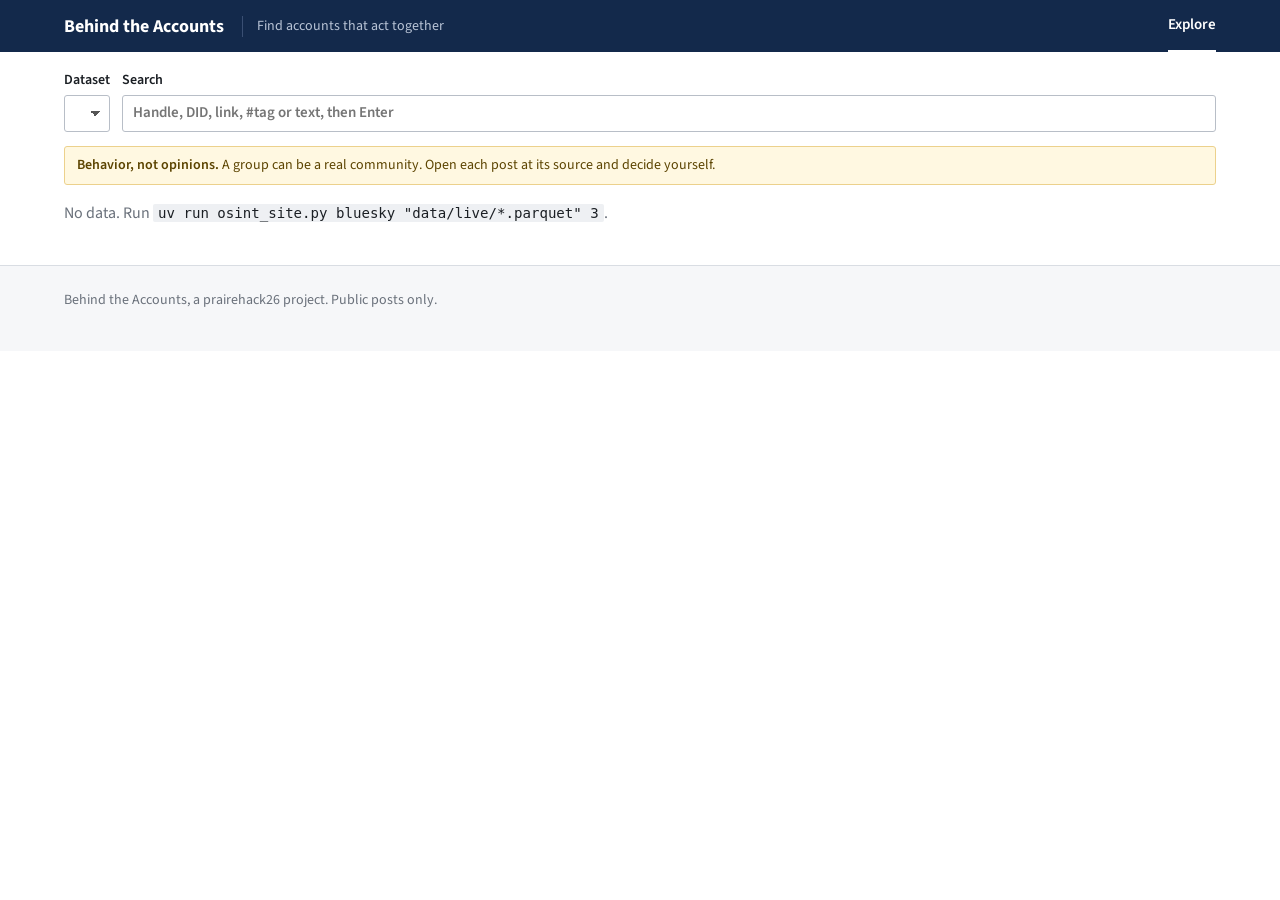
==== commit 9181b422: "Restyle the site after real research tools instead of a generic dark theme Light pages with one bran" ====
--- a/osint/index.html
+++ b/osint/index.html
@@ -7,74 +7,84 @@
 <title>Explore groups · Behind the Accounts</title>
 <meta name="description" content="Groups of accounts that act together, with the evidence for each group and a link to every post.">
 <link rel="preconnect" href="https://fonts.googleapis.com"><link rel="preconnect" href="https://fonts.gstatic.com" crossorigin>
-<link rel="stylesheet" href="https://fonts.googleapis.com/css2?family=Schibsted+Grotesk:wght@400;500;700;800&display=swap">
+<link rel="stylesheet" href="https://fonts.googleapis.com/css2?family=Source+Sans+3:wght@400;600;700&family=Source+Serif+4:opsz,wght@8..60,600&display=swap">
 <style>
-:root { color-scheme: dark; --bg: #14121a; --panel: #1b1824; --panel-2: #221e2d; --rule: #2e2a3a; --grid: #26222f;
-  --text-primary: #efecf6; --text-secondary: #c4bfd4; --text-muted: #8a849c;
-  --series-1: #9085e9; --series-2: #c98500; --series-3: #199e70; --other: #6e6880; --surface-1: #1b1824; --line: #2e2a3a;
-  --font: "Schibsted Grotesk", ui-sans-serif, system-ui, sans-serif; }
+/* Light, institutional style after research tools such as OSoMe Coordiscope/Botometer, OpenSanctions and Our World in Data */
+:root { color-scheme: light; --bg: #ffffff; --panel: #f6f7f9; --panel-2: #eef0f3; --rule: #d9dde3; --grid: #eceef1;
+  --text-primary: #1b1f24; --text-secondary: #3d434b; --text-muted: #6a717b;
+  --series-1: #2a78d6; --series-2: #eb6834; --series-3: #1baf7a; --other: #a3a9b1; --surface-1: #ffffff; --line: #d9dde3;
+  --navy: #13294b; --link: #1a5fb4;
+  --font: "Source Sans 3", "Helvetica Neue", Arial, sans-serif; --serif: "Source Serif 4", Georgia, serif; }
 * { box-sizing: border-box; }
-body { margin: 0; background: var(--bg); color: var(--text-primary); font-family: var(--font); line-height: 1.5; font-size: 15px; -webkit-font-smoothing: antialiased; }
-a { color: var(--text-primary); text-underline-offset: 3px; text-decoration-color: var(--series-1); }
-.wrap { max-width: 1240px; margin: 0 auto; padding: 0 28px; }
-:focus-visible { outline: 2px solid var(--series-1); outline-offset: 2px; }
+body { margin: 0; background: var(--bg); color: var(--text-primary); font-family: var(--font); line-height: 1.5; font-size: 16px; }
+a { color: var(--link); text-underline-offset: 2px; }
+a:hover { color: var(--navy); }
+.wrap { max-width: 1200px; margin: 0 auto; padding: 0 24px; }
+:focus-visible { outline: 2px solid var(--link); outline-offset: 2px; }
 p { color: var(--text-secondary); }
-b, strong { color: var(--text-primary); font-weight: 700; }
-h1 { font-size: 30px; line-height: 1.1; letter-spacing: -.03em; font-weight: 800; margin: 0 0 8px; word-break: break-word; }
-h2 { font-size: 19px; letter-spacing: -.01em; font-weight: 700; margin: 0 0 4px; }
-h3 { font-size: 16px; font-weight: 700; margin: 0 0 4px; }
+b, strong { color: var(--text-primary); font-weight: 600; }
+h1 { font-family: var(--serif); font-size: 30px; line-height: 1.2; font-weight: 600; margin: 0 0 8px; word-break: break-word; }
+h2 { font-family: var(--serif); font-size: 21px; line-height: 1.25; font-weight: 600; margin: 0 0 4px; }
+h3 { font-size: 16px; font-weight: 600; margin: 0 0 4px; }
 .muted { color: var(--text-muted); }
-code { font-family: ui-monospace, SFMono-Regular, Menlo, monospace; font-size: .86em; background: var(--panel-2); padding: 2px 6px; border-radius: 3px; color: var(--text-primary); }
-
-/* header, the same on every page */
-header.bar { position: sticky; top: 0; z-index: 20; background: rgba(20,18,26,.95); border-bottom: 1px solid var(--rule); }
-header.bar .wrap { display: flex; align-items: center; gap: 22px; height: 54px; }
-.brand { font-weight: 800; letter-spacing: -.02em; text-decoration: none; font-size: 16px; white-space: nowrap; }
-.tagline { color: var(--text-muted); font-size: 14px; white-space: nowrap; }
-header nav { display: flex; gap: 4px; margin-left: auto; }
-header nav a { color: var(--text-muted); text-decoration: none; font-size: 14px; padding: 6px 12px; border-radius: 4px; }
-header nav a:hover { color: var(--text-primary); background: var(--panel); }
-header nav a.on { color: var(--text-primary); background: var(--panel-2); }
-@media (max-width: 760px) { .tagline { display: none; } header nav { margin-left: 0; } }
-
-/* controls */
-select, input, button { background: var(--panel); color: var(--text-primary); border: 1px solid var(--rule); border-radius: 4px; padding: 7px 10px; font: inherit; font-size: 14px; }
-select { padding-right: 30px; cursor: pointer; appearance: none; max-width: 100%;
-  background-image: linear-gradient(45deg, transparent 50%, var(--text-muted) 50%), linear-gradient(135deg, var(--text-muted) 50%, transparent 50%);
-  background-position: calc(100% - 15px) 52%, calc(100% - 10px) 52%; background-size: 5px 5px; background-repeat: no-repeat; }
-button { cursor: pointer; } button:hover { border-color: var(--text-muted); }
-.controls { display: flex; gap: 10px; align-items: flex-end; flex-wrap: wrap; padding: 16px 0 12px; }
-.controls label { display: flex; flex-direction: column; gap: 4px; font-size: 13px; color: var(--text-muted); }
+code { font-family: ui-monospace, Menlo, Consolas, monospace; font-size: .88em; background: var(--panel-2); padding: 1px 5px; border-radius: 2px; color: var(--text-primary); }
+
+/* header: solid bar in the one brand color */
+header.bar { background: var(--navy); color: #fff; }
+header.bar .wrap { display: flex; align-items: center; gap: 18px; height: 52px; }
+.brand { color: #fff; font-weight: 700; text-decoration: none; font-size: 18px; white-space: nowrap; }
+.brand:hover { color: #fff; }
+.tagline { color: #b9c4d6; font-size: 14px; white-space: nowrap; border-left: 1px solid #3a4f73; padding-left: 14px; }
+header nav { display: flex; gap: 22px; margin-left: auto; }
+header nav a { color: #dfe6f1; text-decoration: none; font-size: 15px; padding: 15px 0 13px; border-bottom: 3px solid transparent; }
+header nav a:hover { color: #fff; }
+header nav a.on { color: #fff; border-bottom-color: #fff; font-weight: 600; }
+@media (max-width: 760px) { .tagline { display: none; } }
+
+/* form controls, plain and standard */
+select, input, button { background: #fff; color: var(--text-primary); border: 1px solid #b8bec7; border-radius: 3px; padding: 6px 10px; font: inherit; font-size: 15px; }
+select { padding-right: 28px; cursor: pointer; appearance: none; max-width: 100%;
+  background-image: linear-gradient(45deg, transparent 50%, #555 50%), linear-gradient(135deg, #555 50%, transparent 50%);
+  background-position: calc(100% - 14px) 52%, calc(100% - 9px) 52%; background-size: 5px 5px; background-repeat: no-repeat; }
+input:focus, select:focus { border-color: var(--link); outline: 0; box-shadow: 0 0 0 2px rgba(26,95,180,.2); }
+button { cursor: pointer; background: #fff; color: var(--link); border-color: var(--link); }
+button:hover { background: var(--link); color: #fff; }
+button[disabled] { color: #999; border-color: #ccc; background: #fff; }
+.controls { display: flex; gap: 12px; align-items: flex-end; flex-wrap: wrap; padding: 18px 0 14px; }
+.controls label { display: flex; flex-direction: column; gap: 4px; font-size: 14px; font-weight: 600; color: var(--text-primary); }
 .controls .grow { flex: 1; min-width: 200px; }
 .controls .grow input { width: 100%; }
-.notice { font-size: 13px; color: var(--text-muted); padding: 0 0 14px; }
-.notice b { color: #e0b25c; font-weight: 500; }
-
-/* summary numbers */
-.summary { display: flex; flex-wrap: wrap; gap: 8px 28px; padding: 12px 0; border-top: 1px solid var(--rule); border-bottom: 1px solid var(--rule); margin-bottom: 18px; }
+.notice { font-size: 14px; color: #5c4400; background: #fff8e1; border: 1px solid #ecd18c; border-radius: 3px; padding: 8px 12px; margin: 0 0 16px; }
+.notice b { color: #5c4400; }
+
+/* key figures */
+.summary { display: flex; flex-wrap: wrap; gap: 6px 32px; padding: 10px 0; margin-bottom: 8px; border-bottom: 1px solid var(--rule); }
 .summary div { font-size: 13px; color: var(--text-muted); }
-.summary b { display: block; font-size: 20px; font-weight: 700; color: var(--text-primary); font-variant-numeric: tabular-nums; white-space: nowrap; }
-
-/* panels */
-.panel { background: var(--panel); border-radius: 6px; padding: 18px 20px; margin-bottom: 16px; }
-.panel > p.sub { font-size: 14px; color: var(--text-muted); margin: 0 0 14px; }
-.grid2 { display: grid; grid-template-columns: minmax(0, 1fr) minmax(0, 1fr); gap: 16px; }
+.summary b { display: block; font-size: 20px; font-weight: 600; color: var(--text-primary); font-variant-numeric: tabular-nums; white-space: nowrap; }
+
+/* sections sit on the page, separated by a rule (no cards) */
+.panel { padding: 22px 0 18px; border-bottom: 1px solid var(--rule); }
+.panel > p.sub, .panel .sub { font-size: 15px; color: var(--text-muted); margin: 0 0 14px; }
+.grid2 { display: grid; grid-template-columns: minmax(0, 1fr) minmax(0, 1fr); gap: 0 40px; }
 @media (max-width: 900px) { .grid2 { grid-template-columns: 1fr; } }
-.pill { display: inline-block; font-size: 12px; padding: 2px 8px; border-radius: 3px; background: var(--panel-2); color: var(--text-muted); white-space: nowrap; text-decoration: none; margin: 1px 2px 1px 0; }
-a.pill:hover { color: var(--text-primary); }
-.pill.bad { color: var(--series-2); } .pill.ok { color: #3fc296; }
+
+/* tags: small bordered boxes in monospace */
+.pill { display: inline-block; font: 12px/1.6 ui-monospace, Menlo, Consolas, monospace; padding: 0 5px; border: 1px solid #c9ced6; border-radius: 2px;
+  background: #fff; color: #4a5059; white-space: nowrap; text-decoration: none; margin: 1px 3px 1px 0; }
+a.pill { color: var(--link); } a.pill:hover { border-color: var(--link); }
+.pill.bad { color: #a3261c; border-color: #efb7b1; background: #fdf3f2; }
+.pill.ok { color: #1d6b3a; border-color: #a9d8b8; background: #f1faf4; }
 
 /* tables */
-table { width: 100%; border-collapse: collapse; font-size: 14px; }
-th { text-align: left; color: var(--text-muted); font-weight: 500; padding: 7px 10px; border-bottom: 1px solid var(--rule); font-size: 13px; white-space: nowrap; }
+table { width: 100%; border-collapse: collapse; font-size: 15px; }
+th { text-align: left; color: var(--text-primary); font-weight: 600; padding: 8px 10px; border-bottom: 2px solid var(--rule); font-size: 14px; white-space: nowrap; }
 td { padding: 8px 10px; border-bottom: 1px solid var(--grid); color: var(--text-secondary); vertical-align: top; }
 td.n, th.n { text-align: right; font-variant-numeric: tabular-nums; white-space: nowrap; }
 td.n { color: var(--text-primary); }
 .scroll { overflow-x: auto; }
-footer { padding: 28px 0 48px; font-size: 13px; color: var(--text-muted); border-top: 1px solid var(--rule); margin-top: 32px; }
-footer a { color: var(--text-secondary); }
-#tip { position: fixed; pointer-events: none; background: var(--panel-2); border: 1px solid var(--rule); color: var(--text-primary);
-  padding: 7px 10px; border-radius: 4px; font-size: 13px; line-height: 1.4; opacity: 0; transition: opacity .1s; z-index: 50; max-width: 320px; }
+footer { padding: 24px 0 40px; font-size: 14px; color: var(--text-muted); border-top: 1px solid var(--rule); margin-top: 40px; background: var(--panel); }
+#tip { position: fixed; pointer-events: none; background: #fff; border: 1px solid #b8bec7; color: var(--text-primary); box-shadow: 0 2px 6px rgba(0,0,0,.12);
+  padding: 6px 9px; border-radius: 3px; font-size: 14px; line-height: 1.4; opacity: 0; transition: opacity .1s; z-index: 50; max-width: 320px; }
 #tip .m { color: var(--text-muted); }
 
 /* explore page */
@@ -99,9 +109,9 @@
 .posts div { padding: 3px 0; color: var(--text-secondary); word-break: break-word; }
 details summary { cursor: pointer; color: var(--text-muted); font-size: 13px; margin-top: 4px; }
 .row { display: flex; gap: 8px; flex-wrap: wrap; align-items: center; }
-.net { position: relative; height: 420px; }
+.net { position: relative; height: 420px; border: 1px solid var(--rule); background: #fbfcfd; }
 .net svg { width: 100%; height: 100%; display: block; }
-.netinfo { position: absolute; left: 10px; bottom: 10px; background: var(--panel-2); border-radius: 4px; padding: 8px 12px; font-size: 13px; color: var(--text-muted); }
+.netinfo { position: absolute; left: 10px; bottom: 10px; background: #fff; border: 1px solid var(--rule); border-radius: 4px; padding: 8px 12px; font-size: 13px; color: var(--text-muted); }
 .netinfo b { font-size: 13px; }
 .legend { display: flex; gap: 14px; flex-wrap: wrap; font-size: 13px; color: var(--text-secondary); }
 .legend i { display: inline-block; width: 10px; height: 10px; border-radius: 50%; margin-right: 6px; }
@@ -253,7 +263,7 @@
     ${panel('Evidence', 'Traces shared by 2 or more members, most shared first. "In all data" counts every scored account that used the trace.',
       `<div id="keys">${g.keys.slice(0, 10).map(keyBlock).join('')}</div>${more('morekeys', Math.min(g.keys.length, 60) - 10, 'traces')}${g.keys.length > 60 ? `<p class="muted" style="font-size:13px">${g.keys.length - 60} more traces are in the JSON export.</p>` : ''}`)}
     <div class="grid2">
-      ${panel('Timeline', 'One row per account, one dot per post. Amber posts share a trace with another member.', '<div id="tl"></div>')}
+      ${panel('Timeline', 'One row per account, one dot per post. Orange posts share a trace with another member.', '<div id="tl"></div>')}
       ${panel('Weekly schedule', 'Posts by weekday and hour (UTC; X data: hours as stored). Real people have quiet hours.', '<div id="heat"></div><p id="tz" style="font-size:13px;margin:10px 0 0"></p>')}
     </div>
     ${panel('Strongest links', 'Account pairs with the most shared traces, weighted so rare traces count more.', `<div class="scroll">${pairTable(g.edges.slice(0, 15))}</div>`)}
@@ -299,7 +309,7 @@
   P.forEach(p => { p.x = W / 2 + (p.x - (a0 + a1) / 2) * sc; p.y = H / 2 + (p.y - (b0 + b1) / 2) * sc; });
   const deg = new Array(n).fill(0); edges.forEach(e => { deg[e.s]++; deg[e.t]++; });
   let s = edges.map(e => `<line x1="${P[e.s].x.toFixed(1)}" y1="${P[e.s].y.toFixed(1)}" x2="${P[e.t].x.toFixed(1)}" y2="${P[e.t].y.toFixed(1)}" stroke="var(--text-muted)" stroke-opacity="${(.1 + .45 * e.w / maxW).toFixed(2)}" stroke-width="${(1 + 1.5 * e.w / maxW).toFixed(1)}"/>`).join('');
-  s += g.members.map((m, i) => `<a href="#/${enc(name)}/u/${enc(m.id)}"><circle data-tip="${esc(`<b>${esc(who(m.id))}</b><br>${deg[i]} links · ${m.posts} posts here` + (truth(m) ? `<br><span class="m">${esc(truth(m))}</span>` : ''))}" cx="${P[i].x.toFixed(1)}" cy="${P[i].y.toFixed(1)}" r="${(4 + Math.min(7, Math.sqrt(deg[i]))).toFixed(1)}" fill="${color(m)}" stroke="var(--panel)" stroke-width="1.5"/></a>`).join('');
+  s += g.members.map((m, i) => `<a href="#/${enc(name)}/u/${enc(m.id)}"><circle data-tip="${esc(`<b>${esc(who(m.id))}</b><br>${deg[i]} links · ${m.posts} posts here` + (truth(m) ? `<br><span class="m">${esc(truth(m))}</span>` : ''))}" cx="${P[i].x.toFixed(1)}" cy="${P[i].y.toFixed(1)}" r="${(4 + Math.min(7, Math.sqrt(deg[i]))).toFixed(1)}" fill="${color(m)}" stroke="#fff" stroke-width="1.5"/></a>`).join('');
   el.innerHTML = `<svg viewBox="0 0 ${W} ${H}" role="img" aria-label="Network of group ${g.g}">${s}</svg>
     <div class="netinfo"><b>${n}</b> accounts · <b>${edges.length}</b> strongest links shown</div>`;
 }
@@ -358,7 +368,7 @@
   const max = Math.max(...h, 1), days = ['Mon', 'Tue', 'Wed', 'Thu', 'Fri', 'Sat', 'Sun'];
   let s = '<div class="l"></div>' + Array.from({ length: 24 }, (_, i) => `<div class="l">${i % 6 ? '' : i}</div>`).join('');
   days.forEach((d, di) => { s += `<div class="l">${d}</div>`; for (let i = 0; i < 24; i++) { const v = h[di * 24 + i];
-    s += `<div title="${d} ${i}:00 UTC: ${v} posts" style="background:rgba(144,133,233,${v ? .12 + .88 * v / max : 0.05})"></div>`; } });
+    s += `<div title="${d} ${i}:00 UTC: ${v} posts" style="background:rgba(42,120,214,${v ? .12 + .88 * v / max : 0.05})"></div>`; } });
   $('heat').innerHTML = `<div class="heat">${s}</div>`;
   // quietest 6 hours of the day; if that is night (01–07 local), local time = UTC + (4 - centre)
   const byHour = Array.from({ length: 24 }, (_, i) => days.reduce((a, _, d) => a + h[d * 24 + i], 0));
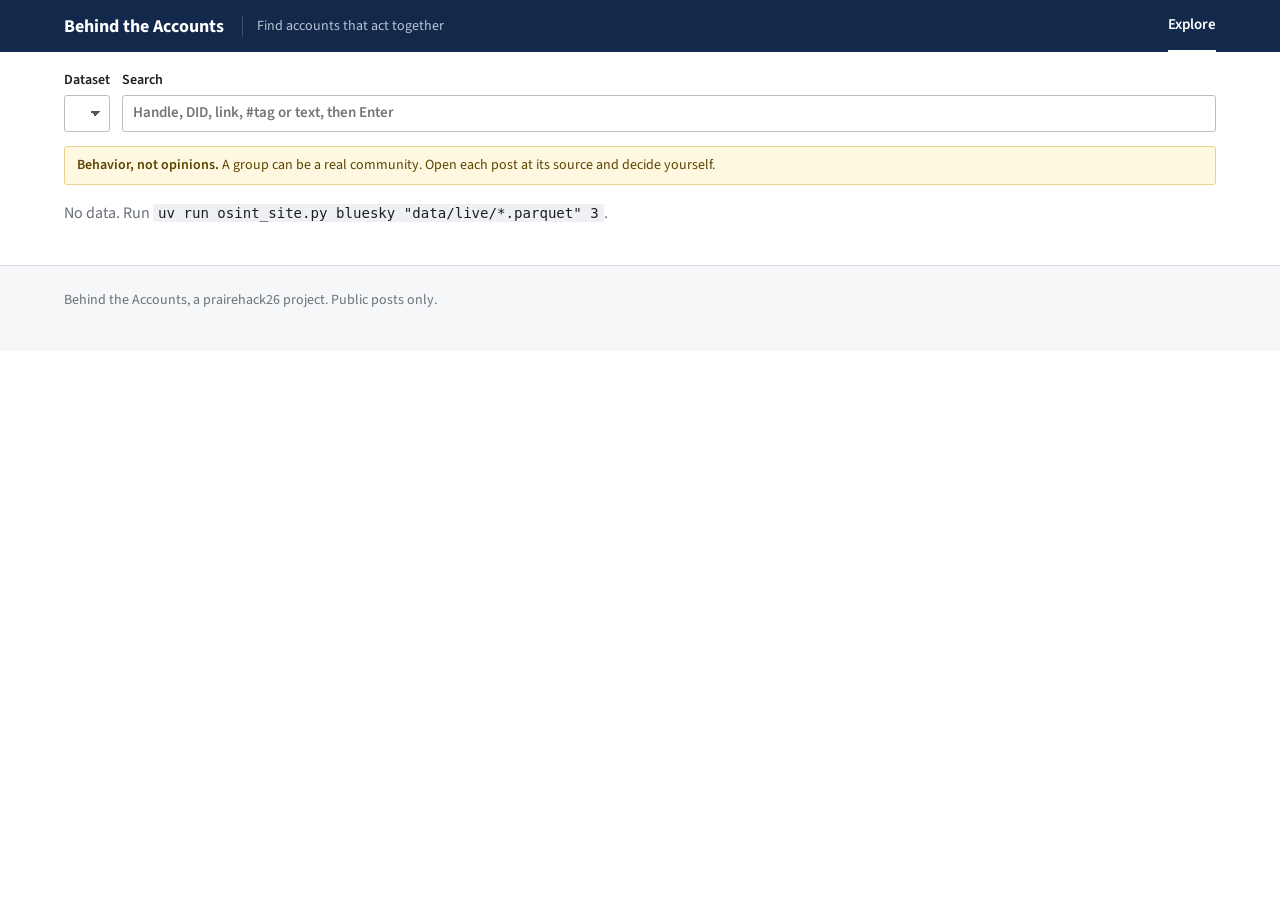
==== commit 221e4317: "Show group strength as a rank percentile instead of the raw score Explore now shows "Top X%" (rank a" ====
--- a/osint/index.html
+++ b/osint/index.html
@@ -97,7 +97,11 @@
 tr.click { cursor: pointer; } tr.click:hover td { background: var(--panel); }
 td.trace { max-width: 0; width: 46%; }
 td.trace div { white-space: nowrap; overflow: hidden; text-overflow: ellipsis; }
-.kind { font-size: 13px; color: var(--text-secondary); }
+.kind { font-size: 14px; color: var(--text-secondary); }
+.str { display: inline-block; font-size: 13px; font-weight: 600; padding: 0 6px; border-radius: 2px; border: 1px solid; }
+.str.strong { color: #a3261c; border-color: #efb7b1; background: #fdf3f2; }
+.str.moderate { color: #8a5a00; border-color: #ecd18c; background: #fff8e1; }
+.str.weak { color: #4a5059; border-color: transparent; background: none; font-weight: 400; padding: 0; }
 .pager { display: flex; gap: 10px; align-items: center; justify-content: flex-end; padding: 12px 0 0; font-size: 13px; color: var(--text-muted); }
 .pager button { padding: 5px 12px; }
 .pager button[disabled] { opacity: .4; cursor: default; }
@@ -214,6 +218,21 @@
 const panel = (title, sub, body) => `<section class="panel"><h2>${title}</h2>${sub ? `<p class="sub">${sub}</p>` : ''}${body}</section>`;
 const crumb = (...links) => `<p class="crumb"><a href="#/${enc(name)}">All groups</a>${links.map(l => ' / ' + l).join('')}</p>`;
 const summary = items => `<div class="summary">${items.map(([v, l]) => `<div><b>${v}</b>${l}</div>`).join('')}</div>`;
+// Strength: the group's rank among ALL groups found (groups are sorted by score, so rank g.g of n_groups is exact).
+// Shown as "Top X%" (rank, not a probability); top 1% and top 5% are highlighted. The raw score stays in the tooltip and exports.
+const pctAbove = g => (D.n_groups - g.g) / D.n_groups;
+const tier = g => { const p = pctAbove(g); return p >= .99 ? 'strong' : p >= .95 ? 'moderate' : 'weak'; };
+const topPct = g => { const t = (g.g / D.n_groups) * 100; return 'Top ' + (t < 1 ? (t < .1 ? '0.1' : t.toFixed(1)) : Math.ceil(t)) + '%'; };
+const strengthCell = g => `<span class="str ${tier(g)}" title="Rank ${g.g} of ${num(D.n_groups)} groups found (raw score ${g.score.toFixed(1)}). A ranking, not a probability.">${topPct(g)}</span>`;
+// What the answer key says about a group, where the data has one (X: troll role; Telegram: propaganda label)
+function known(g) {
+  const cats = g.members.map(m => m.category).filter(Boolean);
+  if (cats.length) { const c = {}; cats.forEach(x => c[x] = (c[x] || 0) + 1); const [best, n] = Object.entries(c).sort((a, b) => b[1] - a[1])[0];
+    return { text: `${best} ${Math.round(n / cats.length * 100)}%`, title: `${n} of ${cats.length} accounts with a known role are ${best}` }; }
+  const lab = g.members.filter(m => typeof m.label === 'boolean');
+  if (lab.length) { const n = lab.filter(m => m.label).length; return { text: `${Math.round(n / lab.length * 100)}% labeled`, title: `${n} of ${lab.length} accounts are labeled propaganda` }; }
+  return null;
+}
 const tagPills = t => t.map(x => `<span class="pill ${['likely-community', 'disclosed'].includes(x) ? 'ok' : 'bad'}">${esc(x)}</span>`).join('');
 const setFilters = html => $('filters').innerHTML = html;
 
@@ -221,12 +240,13 @@
 function viewList() {
   const kinds = [...new Set(D.groups.map(g => g.kind).filter(Boolean))];
   const tags = [...new Set(D.groups.flatMap(g => g.tags))];
+  const hasKnown = D.groups.some(g => known(g));
   const sel = (id, label, vals) => vals.length ? `<label>${label} <select id="${id}"><option value="">All</option>${vals.map(v => `<option>${esc(v)}</option>`).join('')}</select></label>` : '';
   setFilters(sel('fk', 'Kind', kinds) + sel('ft', 'Tag', tags));
   $('app').innerHTML = `${summary([[num(D.posts), 'posts'], [num(D.active_users), 'accounts scored'], [num(D.n_groups), 'groups found'],
       [`${day(D.start)} – ${day(D.end)}`, 'time span']])}
-    <section class="panel"><div class="ghead"><div><h2>Groups</h2><p class="muted" style="font-size:14px;margin:0">${esc(ABOUT[name] || '')} Ranked by shared content per member. Select a group to see its evidence.</p></div></div>
-      <div class="scroll"><table><thead><tr><th class="n">#</th><th>Kind</th>${tags.length ? '<th>Tags</th>' : ''}<th class="n">Accounts</th><th class="n">Score</th><th class="n">Schedule</th><th>Top shared trace</th></tr></thead><tbody id="rows"></tbody></table></div>
+    <section class="panel"><div class="ghead"><div><h2>Groups</h2><p class="muted" style="font-size:14px;margin:0">${esc(ABOUT[name] || '')} Ranked by shared content per member. Strength is a group's rank among all groups found, not a probability. Select a group to see its evidence.</p></div></div>
+      <div class="scroll"><table><thead><tr><th class="n">#</th><th>Kind</th>${tags.length ? '<th>Tags</th>' : ''}<th class="n">Accounts</th><th>Strength</th>${hasKnown ? '<th>Known</th>' : ''}<th class="n">Schedule</th><th>Top shared trace</th></tr></thead><tbody id="rows"></tbody></table></div>
       <div class="pager" id="pager"></div></section>
     <p class="muted" style="font-size:13px">Showing the top ${D.groups.length} of ${num(D.n_groups)} groups. Data made ${esc(D.generated)}.</p>`;
   const draw = () => {
@@ -235,9 +255,9 @@
     const pages = Math.max(1, Math.ceil(rows.length / PER_PAGE)); page = Math.min(page, pages - 1);
     $('rows').innerHTML = rows.slice(page * PER_PAGE, (page + 1) * PER_PAGE).map(g => { const k = g.keys[0], i = k && keyInfo(k);
       return `<tr class="click" data-g="${g.g}" tabindex="0"><td class="n">${g.g}</td><td class="kind">${esc(g.kind || '')}</td>${tags.length ? `<td>${tagPills(g.tags)}</td>` : ''}
-      <td class="n">${g.size}</td><td class="n">${g.score.toFixed(1)}</td><td class="n">${g.sched_sim.toFixed(2)}</td>
+      <td class="n">${g.size}</td><td style="white-space:nowrap">${strengthCell(g)}</td>${hasKnown ? `<td title="${esc(known(g)?.title || '')}">${esc(known(g)?.text || '')}</td>` : ''}<td class="n">${g.sched_sim.toFixed(2)}</td>
       <td class="trace">${i ? `<div title="${esc(i.text.slice(0, 300))}"><span class="muted">${esc(i.label)} ×${k.users}</span> ${esc(i.text.slice(0, 160))}</div>` : ''}</td></tr>`; }).join('')
-      || '<tr><td colspan="7" class="muted">No groups match these filters.</td></tr>';
+      || '<tr><td colspan="8" class="muted">No groups match these filters.</td></tr>';
     $('pager').innerHTML = `<span>${rows.length ? page * PER_PAGE + 1 : 0}–${Math.min(rows.length, (page + 1) * PER_PAGE)} of ${rows.length}</span>
       <button id="prev" ${page ? '' : 'disabled'}>Previous</button><button id="next" ${page < pages - 1 ? '' : 'disabled'}>Next</button>`;
     $('prev').onclick = () => { page--; draw(); }; $('next').onclick = () => { page++; draw(); };
@@ -258,7 +278,9 @@
     <div class="ghead"><div><h1>Group ${g.g}</h1><p>${esc(g.why)}</p>
       <div class="row" style="margin-top:8px">${g.kind ? `<span class="pill">${esc(g.kind)}</span>` : ''}${tagPills(g.tags)}${shares ? `<span class="pill" title="Share of sampled posts closest to each topic">topic: ${esc(shares)}</span>` : ''}</div></div>
       <div class="exports">Export <button data-x="members">Members CSV</button><button data-x="evidence">Evidence CSV</button><button data-x="graphml">GraphML</button><button data-x="json">JSON</button></div></div>
-    ${summary([[g.size, 'accounts'], [g.score.toFixed(1), 'score'], [g.sched_sim.toFixed(2), 'schedule match'], [g.keys.length, 'shared traces']])}
+    ${summary([[g.size, 'accounts'], [`<span title="Raw score ${g.score.toFixed(1)}">${topPct(g)}</span>`, `rank ${g.g} of ${num(D.n_groups)} groups`],
+      ...(known(g) ? [[esc(known(g).text), 'answer key: ' + (g.members.some(m => m.category) ? 'main troll role' : 'labeled propaganda')]] : []),
+      [g.sched_sim.toFixed(2), 'schedule match'], [g.keys.length, 'shared traces']])}
     ${panel('Network', 'Accounts linked by the traces they share. Thicker lines share more. Hover an account, click to open it.', `<div class="legend" id="netlegend"></div><div class="net" id="net"></div>`)}
     ${panel('Evidence', 'Traces shared by 2 or more members, most shared first. "In all data" counts every scored account that used the trace.',
       `<div id="keys">${g.keys.slice(0, 10).map(keyBlock).join('')}</div>${more('morekeys', Math.min(g.keys.length, 60) - 10, 'traces')}${g.keys.length > 60 ? `<p class="muted" style="font-size:13px">${g.keys.length - 60} more traces are in the JSON export.</p>` : ''}`)}
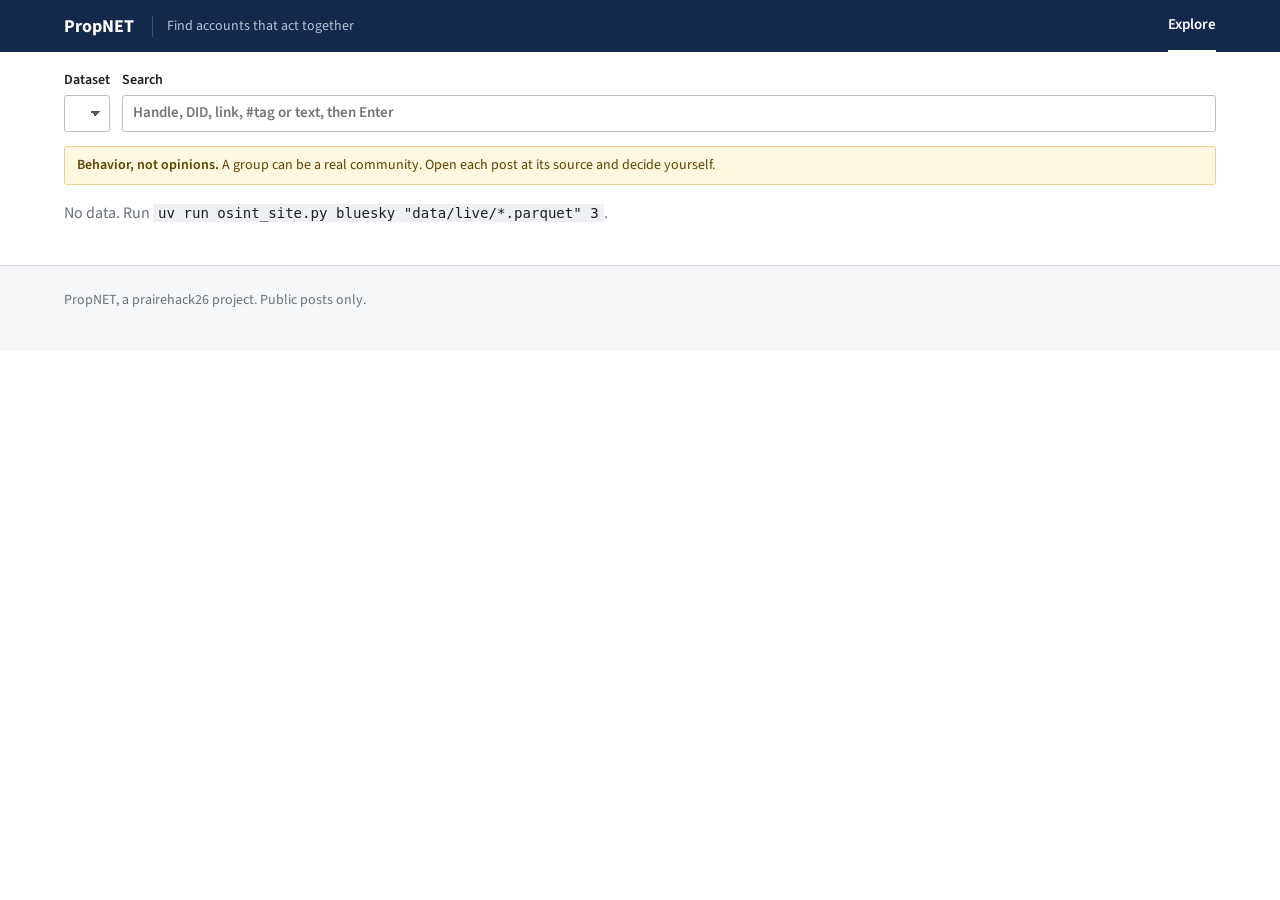
==== commit 6cc62d92: "Name the project PropNET Co-Authored-By: Claude Opus 5.5 <noreply@anthropic.com> Claude-Session: htt" ====
--- a/osint/index.html
+++ b/osint/index.html
@@ -4,7 +4,7 @@
 <meta charset="utf-8">
 <meta name="viewport" content="width=device-width, initial-scale=1">
 <meta name="referrer" content="no-referrer">
-<title>Explore groups · Behind the Accounts</title>
+<title>Explore groups · PropNET</title>
 <meta name="description" content="Groups of accounts that act together, with the evidence for each group and a link to every post.">
 <link rel="preconnect" href="https://fonts.googleapis.com"><link rel="preconnect" href="https://fonts.gstatic.com" crossorigin>
 <link rel="stylesheet" href="https://fonts.googleapis.com/css2?family=Source+Sans+3:wght@400;600;700&family=Source+Serif+4:opsz,wght@8..60,600&display=swap">
@@ -98,6 +98,7 @@
 td.trace { max-width: 0; width: 46%; }
 td.trace div { white-space: nowrap; overflow: hidden; text-overflow: ellipsis; }
 .kind { font-size: 14px; color: var(--text-secondary); }
+.hint { border-bottom: 1px dotted currentColor; cursor: help; }
 .str { display: inline-block; font-size: 13px; font-weight: 600; padding: 0 6px; border-radius: 2px; border: 1px solid; }
 .str.strong { color: #a3261c; border-color: #efb7b1; background: #fdf3f2; }
 .str.moderate { color: #8a5a00; border-color: #ecd18c; background: #fff8e1; }
@@ -129,7 +130,7 @@
 </head>
 <body>
 <header class="bar"><div class="wrap">
-  <a class="brand" href="index.html">Behind the Accounts</a><span class="tagline">Find accounts that act together</span>
+  <a class="brand" href="index.html">PropNET</a><span class="tagline">Find accounts that act together</span>
   <nav><a class="on" href="index.html">Explore</a><a class="proj" href="results.html">Results</a><a class="proj" href="method.html">Method</a></nav>
 </div></header>
 <div class="wrap">
@@ -141,7 +142,7 @@
   <div class="notice"><b>Behavior, not opinions.</b> A group can be a real community. Open each post at its source and decide yourself.</div>
 </div>
 <main class="wrap" id="app"><p class="muted">Loading…</p></main>
-<footer><div class="wrap">Behind the Accounts, a prairehack26 project. Public posts only. <a class="proj" href="method.html">How it works</a></div></footer>
+<footer><div class="wrap">PropNET, a prairehack26 project. Public posts only. <a class="proj" href="method.html">How it works</a></div></footer>
 <div id="tip"></div>
 <script>
 'use strict';
@@ -233,6 +234,17 @@
   if (lab.length) { const n = lab.filter(m => m.label).length; return { text: `${Math.round(n / lab.length * 100)}% labeled`, title: `${n} of ${lab.length} accounts are labeled propaganda` }; }
   return null;
 }
+// Short explanations shown when hovering a column heading or a figure
+const HELP = {
+  kind: 'The topic of the group\'s posts (political, scam, porn or other), from a small language model. It describes the topic, not who runs the group.',
+  tags: 'Signs from public account facts. Red: bot signs such as new accounts, same names or template bios. Green: signs of a real community.',
+  accounts: 'Number of accounts in the group.',
+  strength: 'The group\'s rank among all groups found, by shared content per member. Top 1% is red, top 5% yellow. A ranking, not a probability: a lower group can still be a real network.',
+  known: 'What the answer key says, where the data has one. On X: the share of the group with its most common troll role.',
+  schedule: 'How alike the members\' weekly posting hours are, from 0 (nothing alike) to 1 (identical). Real people keep different hours; operators often work the same shift.',
+  trace: 'The thing the most members share: the same text, link, hashtag, mention, repost or reply target. ×N is how many members share it.',
+};
+const hint = (key, text, cls = '') => `<span class="hint ${cls}" tabindex="0" data-tip="${esc(HELP[key])}">${text}</span>`;
 const tagPills = t => t.map(x => `<span class="pill ${['likely-community', 'disclosed'].includes(x) ? 'ok' : 'bad'}">${esc(x)}</span>`).join('');
 const setFilters = html => $('filters').innerHTML = html;
 
@@ -246,7 +258,7 @@
   $('app').innerHTML = `${summary([[num(D.posts), 'posts'], [num(D.active_users), 'accounts scored'], [num(D.n_groups), 'groups found'],
       [`${day(D.start)} – ${day(D.end)}`, 'time span']])}
     <section class="panel"><div class="ghead"><div><h2>Groups</h2><p class="muted" style="font-size:14px;margin:0">${esc(ABOUT[name] || '')} Ranked by shared content per member. Strength is a group's rank among all groups found, not a probability. Select a group to see its evidence.</p></div></div>
-      <div class="scroll"><table><thead><tr><th class="n">#</th><th>Kind</th>${tags.length ? '<th>Tags</th>' : ''}<th class="n">Accounts</th><th>Strength</th>${hasKnown ? '<th>Known</th>' : ''}<th class="n">Schedule</th><th>Top shared trace</th></tr></thead><tbody id="rows"></tbody></table></div>
+      <div class="scroll"><table><thead><tr><th class="n">#</th><th>${hint('kind', 'Kind')}</th>${tags.length ? `<th>${hint('tags', 'Tags')}</th>` : ''}<th class="n">${hint('accounts', 'Accounts')}</th><th>${hint('strength', 'Strength')}</th>${hasKnown ? `<th>${hint('known', 'Known')}</th>` : ''}<th class="n">${hint('schedule', 'Schedule')}</th><th>${hint('trace', 'Top shared trace')}</th></tr></thead><tbody id="rows"></tbody></table></div>
       <div class="pager" id="pager"></div></section>
     <p class="muted" style="font-size:13px">Showing the top ${D.groups.length} of ${num(D.n_groups)} groups. Data made ${esc(D.generated)}.</p>`;
   const draw = () => {
@@ -278,9 +290,9 @@
     <div class="ghead"><div><h1>Group ${g.g}</h1><p>${esc(g.why)}</p>
       <div class="row" style="margin-top:8px">${g.kind ? `<span class="pill">${esc(g.kind)}</span>` : ''}${tagPills(g.tags)}${shares ? `<span class="pill" title="Share of sampled posts closest to each topic">topic: ${esc(shares)}</span>` : ''}</div></div>
       <div class="exports">Export <button data-x="members">Members CSV</button><button data-x="evidence">Evidence CSV</button><button data-x="graphml">GraphML</button><button data-x="json">JSON</button></div></div>
-    ${summary([[g.size, 'accounts'], [`<span title="Raw score ${g.score.toFixed(1)}">${topPct(g)}</span>`, `rank ${g.g} of ${num(D.n_groups)} groups`],
-      ...(known(g) ? [[esc(known(g).text), 'answer key: ' + (g.members.some(m => m.category) ? 'main troll role' : 'labeled propaganda')]] : []),
-      [g.sched_sim.toFixed(2), 'schedule match'], [g.keys.length, 'shared traces']])}
+    ${summary([[g.size, 'accounts'], [`<span title="Raw score ${g.score.toFixed(1)}">${topPct(g)}</span>`, hint('strength', `strength, rank ${g.g} of ${num(D.n_groups)}`)],
+      ...(known(g) ? [[esc(known(g).text), hint('known', 'answer key: ' + (g.members.some(m => m.category) ? 'main troll role' : 'labeled propaganda'))]] : []),
+      [g.sched_sim.toFixed(2), hint('schedule', 'schedule match')], [g.keys.length, hint('trace', 'shared traces')]])}
     ${panel('Network', 'Accounts linked by the traces they share. Thicker lines share more. Hover an account, click to open it.', `<div class="legend" id="netlegend"></div><div class="net" id="net"></div>`)}
     ${panel('Evidence', 'Traces shared by 2 or more members, most shared first. "In all data" counts every scored account that used the trace.',
       `<div id="keys">${g.keys.slice(0, 10).map(keyBlock).join('')}</div>${more('morekeys', Math.min(g.keys.length, 60) - 10, 'traces')}${g.keys.length > 60 ? `<p class="muted" style="font-size:13px">${g.keys.length - 60} more traces are in the JSON export.</p>` : ''}`)}
@@ -502,9 +514,11 @@
 $('ds').onchange = () => location.hash = '#/' + enc($('ds').value);
 $('q').onkeydown = e => { if (e.key === 'Enter' && $('q').value.trim()) location.hash = `#/${enc(name)}/s/${enc($('q').value.trim())}`; };
 const T = $('tip');
-document.addEventListener('mousemove', e => { const h = e.target.closest('[data-tip]');
-  if (!h) { T.style.opacity = 0; return; } T.innerHTML = h.dataset.tip; T.style.opacity = 1;
-  const r = T.getBoundingClientRect(); T.style.left = Math.min(innerWidth - r.width - 8, e.clientX + 14) + 'px'; T.style.top = Math.min(innerHeight - r.height - 8, e.clientY + 14) + 'px'; });
+const showTip = (h, x, y) => { if (!h) { T.style.opacity = 0; return; } T.innerHTML = h.dataset.tip; T.style.opacity = 1;
+  const r = T.getBoundingClientRect(); T.style.left = Math.max(8, Math.min(innerWidth - r.width - 8, x + 14)) + 'px'; T.style.top = Math.min(innerHeight - r.height - 8, y + 14) + 'px'; };
+document.addEventListener('mousemove', e => showTip(e.target.closest('[data-tip]'), e.clientX, e.clientY));
+document.addEventListener('focusin', e => { const h = e.target.closest('[data-tip]'); if (!h) return showTip(null); const r = h.getBoundingClientRect(); showTip(h, r.left, r.bottom); });
+document.addEventListener('focusout', () => showTip(null));
 // the project pages exist only on the public site (docs/); hide their links elsewhere
 fetch('method.html', { method: 'HEAD' }).then(r => { if (!r.ok) throw 0; }).catch(() => document.querySelectorAll('.proj').forEach(a => a.remove()));
 addEventListener('hashchange', route);
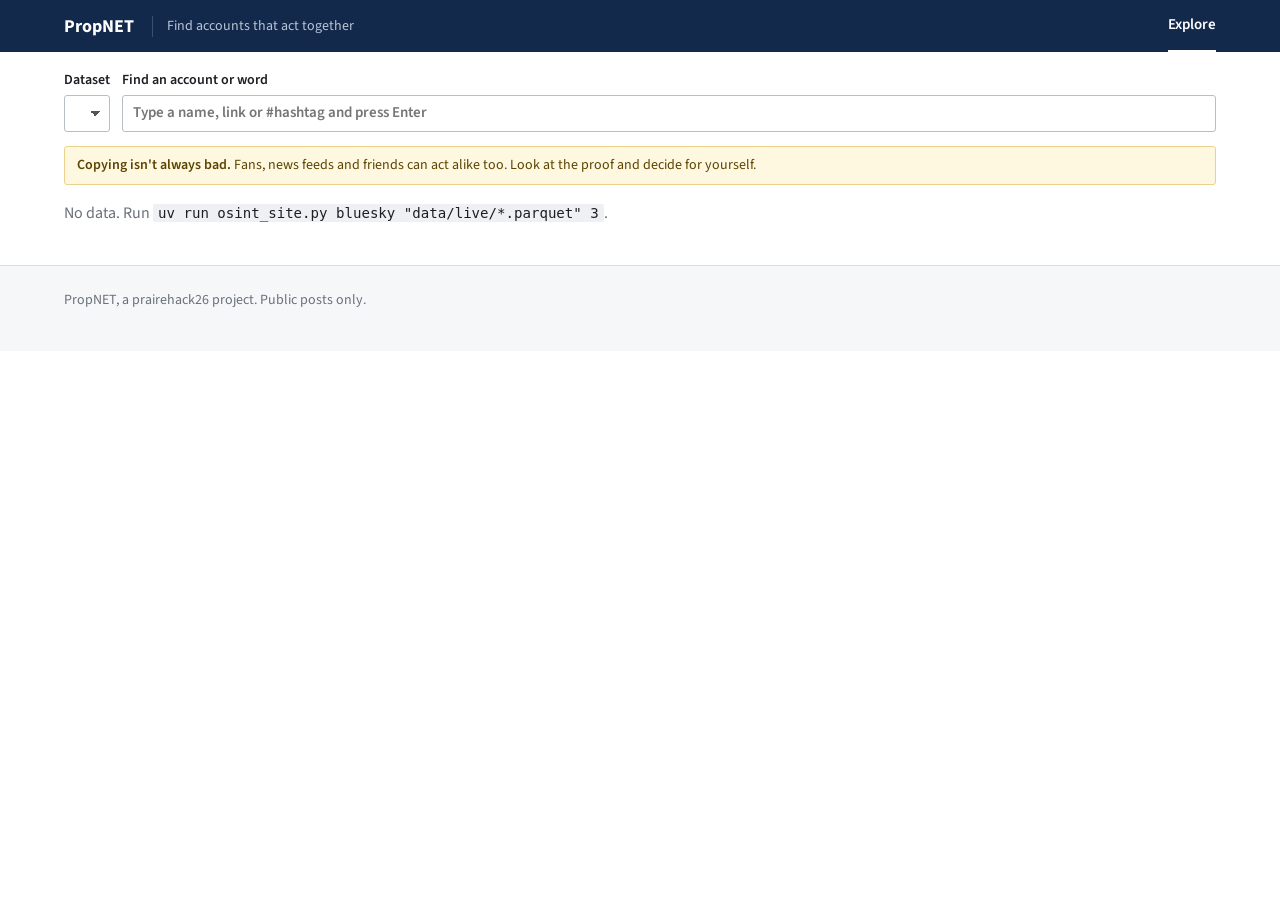
==== commit 71632e2f: "Show the data in plain language a beginner can follow Explore: each group is a card with a sentence " ====
--- a/osint/index.html
+++ b/osint/index.html
@@ -88,6 +88,44 @@
 #tip .m { color: var(--text-muted); }
 
 /* explore page */
+.intro { padding: 8px 0 18px; }
+.intro p { font-size: 17px; max-width: 46em; }
+.intro p.big { font-size: 20px; color: var(--text-primary); }
+.how { display: flex; gap: 24px; flex-wrap: wrap; padding: 0; margin: 14px 0 0; list-style: none; counter-reset: h; font-size: 15px; color: var(--text-secondary); }
+.how li { counter-increment: h; flex: 1; min-width: 200px; }
+.how li::before { content: counter(h); display: inline-block; width: 22px; height: 22px; border-radius: 50%; background: var(--navy); color: #fff; text-align: center; font-size: 13px; line-height: 22px; margin-right: 8px; font-weight: 700; }
+.card { border: 1px solid var(--rule); border-radius: 4px; padding: 16px 18px; margin-bottom: 12px; }
+.cardtop { display: flex; align-items: baseline; gap: 10px; flex-wrap: wrap; }
+.cardtop h2 { font-size: 20px; margin: 0; }
+.cardtop h2 a { color: var(--text-primary); text-decoration: none; }
+.cardtop h2 a:hover { text-decoration: underline; }
+.rank { color: var(--text-muted); font-size: 14px; font-weight: 600; }
+.topic { font-size: 13px; color: var(--text-secondary); background: var(--panel-2); padding: 1px 8px; border-radius: 10px; }
+.say { font-size: 16px; color: var(--text-primary); margin: 8px 0 10px; word-break: break-word; }
+.say q, .big q, .proofs q { font-style: italic; }
+.chips { display: flex; gap: 6px; flex-wrap: wrap; margin-bottom: 10px; }
+.chip { font-size: 14px; padding: 2px 10px; border-radius: 12px; background: #eaf2fc; color: #174a86; cursor: help; }
+.chip.real { background: #eaf6ee; color: #1d6b3a; }
+.meterrow { display: flex; align-items: center; gap: 12px; font-size: 15px; color: var(--text-secondary); cursor: help; margin: 6px 0; }
+.meter { width: 160px; height: 10px; background: var(--panel-2); border-radius: 5px; overflow: hidden; flex: none; }
+.meter i { display: block; height: 100%; background: var(--series-2); }
+.answer { font-size: 15px; color: #1d6b3a; margin: 6px 0 0; }
+.open { display: inline-block; margin-top: 10px; font-weight: 600; }
+.checks, .proofs { list-style: none; padding: 0; margin: 0; }
+.checks li { display: grid; grid-template-columns: 28px 220px minmax(0, 1fr); gap: 4px 10px; padding: 10px 0; border-bottom: 1px solid var(--grid); align-items: baseline; }
+.checks .tick { width: 22px; height: 22px; border-radius: 50%; background: #eaf2fc; color: #174a86; text-align: center; line-height: 22px; font-weight: 700; }
+.checks li.real .tick { background: #eaf6ee; color: #1d6b3a; }
+.checks span:last-child { color: var(--text-secondary); }
+@media (max-width: 700px) { .checks li { grid-template-columns: 28px 1fr; } .checks span:last-child { grid-column: 2; } }
+.proofs li { padding: 10px 0; border-bottom: 1px solid var(--grid); font-size: 16px; word-break: break-word; }
+.hours { display: grid; grid-template-columns: repeat(24, 1fr); gap: 3px; height: 120px; align-items: end; border-bottom: 1px solid var(--rule); max-width: 760px; }
+.hours div { height: 100%; display: flex; align-items: flex-end; cursor: help; }
+.hours i { display: block; width: 100%; background: var(--series-1); border-radius: 2px 2px 0 0; }
+.hourlbl { position: relative; height: 22px; font-size: 13px; color: var(--text-muted); max-width: 760px; }
+.hourlbl span { position: absolute; top: 4px; }
+details.expert { margin-top: 24px; border: 1px solid var(--rule); border-radius: 4px; padding: 12px 16px; }
+details.expert > summary { font-size: 16px; font-weight: 600; color: var(--link); }
+details.expert[open] > summary { margin-bottom: 12px; }
 .crumb { font-size: 14px; color: var(--text-muted); margin: 18px 0 10px; }
 .crumb a { color: var(--text-muted); }
 .ghead { display: flex; gap: 20px; align-items: flex-start; justify-content: space-between; flex-wrap: wrap; margin-bottom: 14px; }
@@ -136,10 +174,10 @@
 <div class="wrap">
   <div class="controls">
     <label>Dataset <select id="ds" aria-label="Dataset"></select></label>
-    <label class="grow">Search <input id="q" type="search" placeholder="Handle, DID, link, #tag or text, then Enter"></label>
+    <label class="grow">Find an account or word <input id="q" type="search" placeholder="Type a name, link or #hashtag and press Enter"></label>
     <span id="filters" style="display:contents"></span>
   </div>
-  <div class="notice"><b>Behavior, not opinions.</b> A group can be a real community. Open each post at its source and decide yourself.</div>
+  <div class="notice"><b>Copying isn't always bad.</b> Fans, news feeds and friends can act alike too. Look at the proof and decide for yourself.</div>
 </div>
 <main class="wrap" id="app"><p class="muted">Loading…</p></main>
 <footer><div class="wrap">PropNET, a prairehack26 project. Public posts only. <a class="proj" href="method.html">How it works</a></div></footer>
@@ -213,9 +251,9 @@
 }
 
 // ---------- layout helpers ----------
-const NAMES = { bluesky: 'Bluesky: last 24 hours, live', iowa: 'Bluesky: Iowa election accounts', x: 'X: Russian IRA trolls' };
-const ABOUT = { bluesky: 'Posts from the last 24 hours of the public Bluesky firehose.',
-  iowa: 'Bluesky accounts around the Iowa election, Oct 27 – Nov 10 2026.', x: 'Russian Internet Research Agency troll accounts on X, 2012–2018 (FiveThirtyEight).' };
+const NAMES = { bluesky: 'Bluesky: the last 24 hours', iowa: 'Bluesky: Iowa election accounts', x: 'X (Twitter): Russian troll accounts' };
+const ABOUT = { bluesky: 'everything posted on Bluesky in the last 24 hours',
+  iowa: 'Bluesky accounts around the Iowa election, Oct 27 to Nov 10, 2026', x: 'known Russian troll accounts on Twitter, 2012 to 2018' };
 const panel = (title, sub, body) => `<section class="panel"><h2>${title}</h2>${sub ? `<p class="sub">${sub}</p>` : ''}${body}</section>`;
 const crumb = (...links) => `<p class="crumb"><a href="#/${enc(name)}">All groups</a>${links.map(l => ' / ' + l).join('')}</p>`;
 const summary = items => `<div class="summary">${items.map(([v, l]) => `<div><b>${v}</b>${l}</div>`).join('')}</div>`;
@@ -249,35 +287,114 @@
 const setFilters = html => $('filters').innerHTML = html;
 
 // ---------- views ----------
+// ---------- plain language (the main pages speak in sentences, not numbers) ----------
+const TOPIC = { political: 'Politics', scam: 'Scam', porn: 'Adult content', other: 'Other topics' };
+const CLUE_TAGS = {
+  hidden: ['Hidden bot group', 'Several bot signs together, and they never say they are bots.'],
+  'new-accounts': ['Brand-new accounts', 'Most of the accounts were made in the same two weeks.'],
+  'same-name': ['Same name', 'Most of the accounts use the same display name.'],
+  'template-bio': ['Copy-paste profiles', 'Their profile descriptions are almost the same.'],
+  'blank-profiles': ['Empty profiles', 'Most accounts have no name and no description.'],
+  'gone-accounts': ['Deleted accounts', 'Many of the accounts were deleted or banned after posting.'],
+  'high-volume': ['Posts nonstop', 'New accounts with few followers that post a lot every day.'],
+  'own-domain': ['Pushes one website', 'Most of their links go to a website almost nobody else shares.'],
+  'no-sleep': ['Never sleeps', 'They post at every hour of the day and night.'],
+};
+const REAL_TAGS = {
+  'likely-community': ['Looks like real people', 'Old accounts with real, different profiles. This may be a real community.'],
+  disclosed: ['Says it is a bot', 'Their profiles say they are bots, news feeds or official accounts.'],
+};
+const plural = (n, one, many) => `${num(n)} ${n === 1 ? one : many}`;
+// The clues a group shows, in plain words. Each: [title, explanation]
+function clues(g) {
+  const out = [];
+  if (g.shared?.dup) out.push(['Same words', `${plural(g.shared.dup, 'post was', 'posts were')} copied word for word by two or more of them.`]);
+  if (g.shared?.item) out.push(['Same links and hashtags', `They shared the same links, hashtags, mentions or reposts ${plural(g.shared.item, 'time', 'times')}.`]);
+  if (g.keys.some(k => k.kind === 'tgt')) out.push(['Reply to the same posts', 'They keep replying to the same posts.']);
+  if (g.edges.some(e => e.fast > 0)) out.push(['Same minute', 'They often post the same thing less than a minute apart.']);
+  if (g.sched_sim >= .5) out.push(['Same hours', g.sched_sim >= .8 ? 'They are online at almost exactly the same hours, like workers on one shift.' : 'They are online at similar hours of the week.']);
+  for (const t of g.tags) if (CLUE_TAGS[t]) out.push(CLUE_TAGS[t]);
+  return out;
+}
+const realSigns = g => g.tags.filter(t => REAL_TAGS[t]).map(t => REAL_TAGS[t]);
+// "copies more than N of every 100 groups we found" (rank among all groups found; a ranking, not a probability)
+const beats = g => Math.max(0, Math.floor(pctAbove(g) * 100));
+const meter = g => `<div class="meterrow" data-tip="${esc(`Rank ${g.g} of ${num(D.n_groups)} groups found. This compares groups with each other. It is not the chance that they are fake.`)}">
+  <div class="meter" aria-hidden="true"><i style="width:${beats(g)}%"></i></div>
+  <span>Copies more than <b>${beats(g)}</b> of every 100 groups we found</span></div>`;
+// one sentence about the thing most members share
+function proof(k) {
+  const n = `${k.users} of them`;
+  if (k.kind === 'dup') return `${n} posted the exact same words: <q>${esc((k.sample || '').slice(0, 140))}${(k.sample || '').length > 140 ? '…' : ''}</q>`;
+  if (k.kind === 'tgt') { const i = keyInfo(k); return `${n} replied to the same ${ext(i.url, 'post')}.`; }
+  const v = k.key;
+  if (v.startsWith('url:')) return `${n} shared the same link: ${ext('https://' + v.slice(4), esc(v.slice(4).split('/')[0]))}`;
+  if (v.startsWith('#')) return `${n} used the same hashtag: <b>${esc(v)}</b>`;
+  if (v.startsWith('@')) return `${n} mentioned the same account: <b>${esc(keyInfo(k).text)}</b>`;
+  if (v.startsWith('rt:')) return `${n} reposted the same ${ext(keyInfo(k).url, 'post')}.`;
+  return `${n} share: ${esc(keyInfo(k).text)}`;
+}
+// The proof list: links to the same website are merged into one line, so a site with many pages isn't repeated
+function proofItems(g, max = 6) {
+  const out = [], byHost = {};
+  for (const k of g.keys) {
+    if (k.kind === 'item' && k.key.startsWith('url:')) {
+      const host = k.key.slice(4).split('/')[0];
+      if (byHost[host]) { const it = byHost[host]; it.n++; it.users = Math.max(it.users, k.users); it.posts.push(...(k.posts || []));
+        it.html = `${it.users} of them shared links to <b>${it.n}</b> different pages on ${ext('https://' + host, esc(host))}`; continue; }
+      if (out.length >= max) continue;
+      byHost[host] = { html: proof(k), posts: [...(k.posts || [])], n: 1, users: k.users }; out.push(byHost[host]); continue;
+    }
+    if (out.length < max) out.push({ html: proof(k), posts: k.posts || [] });
+  }
+  out.forEach(it => it.posts = it.posts.slice(0, 30));
+  return out;
+}
+const ROLE = { RightTroll: 'right-wing trolls', LeftTroll: 'left-wing trolls', NonEnglish: 'non-English trolls', NewsFeed: 'fake local-news accounts',
+  HashtagGamer: 'hashtag-game trolls', Fearmonger: 'fear-spreading trolls', Commercial: 'advertising accounts', Unknown: 'trolls with an unknown job' };
+const role = r => ROLE[r] || r;
+function answer(g) {
+  const cats = g.members.map(m => m.category).filter(Boolean);
+  if (cats.length) { const c = {}; cats.forEach(x => c[x] = (c[x] || 0) + 1); const [best, n] = Object.entries(c).sort((a, b) => b[1] - a[1])[0];
+    return `<b>${n} of ${cats.length}</b> are known ${esc(role(best))}.`; }
+  const lab = g.members.filter(m => typeof m.label === 'boolean');
+  if (lab.length) return `<b>${lab.filter(m => m.label).length} of ${lab.length}</b> are known propaganda accounts.`;
+  return null;
+}
+const chips = g => clues(g).map(([t, d]) => `<span class="chip" data-tip="${esc(d)}">✓ ${esc(t)}</span>`).join('') +
+  realSigns(g).map(([t, d]) => `<span class="chip real" data-tip="${esc(d)}">${esc(t)}</span>`).join('');
+
+// ---------- views ----------
 function viewList() {
   const kinds = [...new Set(D.groups.map(g => g.kind).filter(Boolean))];
-  const tags = [...new Set(D.groups.flatMap(g => g.tags))];
-  const hasKnown = D.groups.some(g => known(g));
-  const sel = (id, label, vals) => vals.length ? `<label>${label} <select id="${id}"><option value="">All</option>${vals.map(v => `<option>${esc(v)}</option>`).join('')}</select></label>` : '';
-  setFilters(sel('fk', 'Kind', kinds) + sel('ft', 'Tag', tags));
-  $('app').innerHTML = `${summary([[num(D.posts), 'posts'], [num(D.active_users), 'accounts scored'], [num(D.n_groups), 'groups found'],
-      [`${day(D.start)} – ${day(D.end)}`, 'time span']])}
-    <section class="panel"><div class="ghead"><div><h2>Groups</h2><p class="muted" style="font-size:14px;margin:0">${esc(ABOUT[name] || '')} Ranked by shared content per member. Strength is a group's rank among all groups found, not a probability. Select a group to see its evidence.</p></div></div>
-      <div class="scroll"><table><thead><tr><th class="n">#</th><th>${hint('kind', 'Kind')}</th>${tags.length ? `<th>${hint('tags', 'Tags')}</th>` : ''}<th class="n">${hint('accounts', 'Accounts')}</th><th>${hint('strength', 'Strength')}</th>${hasKnown ? `<th>${hint('known', 'Known')}</th>` : ''}<th class="n">${hint('schedule', 'Schedule')}</th><th>${hint('trace', 'Top shared trace')}</th></tr></thead><tbody id="rows"></tbody></table></div>
-      <div class="pager" id="pager"></div></section>
-    <p class="muted" style="font-size:13px">Showing the top ${D.groups.length} of ${num(D.n_groups)} groups. Data made ${esc(D.generated)}.</p>`;
+  const tags = [...new Set(D.groups.flatMap(g => g.tags))].filter(t => CLUE_TAGS[t] || REAL_TAGS[t]);
+  const sel = (id, label, vals, names) => vals.length ? `<label>${label} <select id="${id}"><option value="">All</option>${vals.map(v => `<option value="${esc(v)}">${esc(names[v]?.[0] || names[v] || v)}</option>`).join('')}</select></label>` : '';
+  setFilters(sel('fk', 'Topic', kinds, TOPIC) + sel('ft', 'Clue', tags, { ...CLUE_TAGS, ...REAL_TAGS }));
+  $('app').innerHTML = `<section class="intro">
+      <h1>Accounts that act like a team</h1>
+      <p>We looked at <b>${num(D.posts)}</b> posts from <b>${num(D.active_users)}</b> accounts (${esc(ABOUT[name] || name)}).
+        Some accounts copy each other: the same words, the same links, at the same hours. That can mean one person or company runs many fake accounts.
+        Here are the <b>${D.groups.length}</b> groups that copy each other the most.</p>
+      <ol class="how"><li><b>Each card is a group</b> of accounts that act alike.</li><li><b>The ✓ clues</b> show how they copy each other. Hover one to learn more.</li><li><b>Open a group</b> to see the proof and check it yourself.</li></ol>
+    </section>
+    <div id="cards"></div><div class="pager" id="pager"></div>`;
   const draw = () => {
     const fk = $('fk')?.value, ft = $('ft')?.value;
     const rows = D.groups.filter(g => (!fk || g.kind === fk) && (!ft || g.tags.includes(ft)));
-    const pages = Math.max(1, Math.ceil(rows.length / PER_PAGE)); page = Math.min(page, pages - 1);
-    $('rows').innerHTML = rows.slice(page * PER_PAGE, (page + 1) * PER_PAGE).map(g => { const k = g.keys[0], i = k && keyInfo(k);
-      return `<tr class="click" data-g="${g.g}" tabindex="0"><td class="n">${g.g}</td><td class="kind">${esc(g.kind || '')}</td>${tags.length ? `<td>${tagPills(g.tags)}</td>` : ''}
-      <td class="n">${g.size}</td><td style="white-space:nowrap">${strengthCell(g)}</td>${hasKnown ? `<td title="${esc(known(g)?.title || '')}">${esc(known(g)?.text || '')}</td>` : ''}<td class="n">${g.sched_sim.toFixed(2)}</td>
-      <td class="trace">${i ? `<div title="${esc(i.text.slice(0, 300))}"><span class="muted">${esc(i.label)} ×${k.users}</span> ${esc(i.text.slice(0, 160))}</div>` : ''}</td></tr>`; }).join('')
-      || '<tr><td colspan="8" class="muted">No groups match these filters.</td></tr>';
-    $('pager').innerHTML = `<span>${rows.length ? page * PER_PAGE + 1 : 0}–${Math.min(rows.length, (page + 1) * PER_PAGE)} of ${rows.length}</span>
+    const per = 10, pages = Math.max(1, Math.ceil(rows.length / per)); page = Math.min(page, pages - 1);
+    $('cards').innerHTML = rows.slice(page * per, (page + 1) * per).map(g => { const a = answer(g), href = `#/${enc(name)}/g/${g.g}`;
+      return `<article class="card"><div class="cardtop"><span class="rank">#${g.g}</span>
+          <h2><a href="${href}">${plural(g.size, 'account', 'accounts')} acting like a team</a></h2>${g.kind ? `<span class="topic">${esc(TOPIC[g.kind] || g.kind)}</span>` : ''}</div>
+        ${g.keys[0] ? `<p class="say">${proof(g.keys[0])}</p>` : ''}
+        <div class="chips">${chips(g)}</div>
+        ${meter(g)}
+        ${a ? `<p class="answer">Checked against the answer key: ${a}</p>` : ''}
+        <a class="open" href="${href}">See the proof</a></article>`; }).join('') || '<p class="muted">No groups match. Try “All” in the menus above.</p>';
+    $('pager').innerHTML = `<span>Groups ${rows.length ? page * per + 1 : 0}–${Math.min(rows.length, (page + 1) * per)} of ${rows.length}</span>
       <button id="prev" ${page ? '' : 'disabled'}>Previous</button><button id="next" ${page < pages - 1 ? '' : 'disabled'}>Next</button>`;
-    $('prev').onclick = () => { page--; draw(); }; $('next').onclick = () => { page++; draw(); };
+    $('prev').onclick = () => { page--; draw(); scrollTo(0, 0); }; $('next').onclick = () => { page++; draw(); scrollTo(0, 0); };
   };
   for (const id of ['fk', 'ft']) $(id)?.addEventListener('change', () => { page = 0; draw(); });
-  const open = tr => { if (tr) location.hash = `#/${enc(name)}/g/${tr.dataset.g}`; };
-  $('rows').addEventListener('click', e => open(e.target.closest('tr[data-g]')));
-  $('rows').addEventListener('keydown', e => { if (e.key === 'Enter') open(e.target.closest('tr[data-g]')); });
   draw();
 }
 
@@ -285,29 +402,50 @@
   setFilters('');
   const g = D.groups.find(x => x.g === +n);
   if (!g) return $('app').innerHTML = `${crumb()}<p class="muted">No such group.</p>`;
-  const shares = Object.entries(g.kind_shares || {}).map(([k, v]) => `${k} ${Math.round(v * 100)}%`).join(', ');
+  const a = answer(g), cl = clues(g), real = realSigns(g);
   $('app').innerHTML = `${crumb(`Group ${g.g}`)}
-    <div class="ghead"><div><h1>Group ${g.g}</h1><p>${esc(g.why)}</p>
-      <div class="row" style="margin-top:8px">${g.kind ? `<span class="pill">${esc(g.kind)}</span>` : ''}${tagPills(g.tags)}${shares ? `<span class="pill" title="Share of sampled posts closest to each topic">topic: ${esc(shares)}</span>` : ''}</div></div>
-      <div class="exports">Export <button data-x="members">Members CSV</button><button data-x="evidence">Evidence CSV</button><button data-x="graphml">GraphML</button><button data-x="json">JSON</button></div></div>
-    ${summary([[g.size, 'accounts'], [`<span title="Raw score ${g.score.toFixed(1)}">${topPct(g)}</span>`, hint('strength', `strength, rank ${g.g} of ${num(D.n_groups)}`)],
-      ...(known(g) ? [[esc(known(g).text), hint('known', 'answer key: ' + (g.members.some(m => m.category) ? 'main troll role' : 'labeled propaganda'))]] : []),
-      [g.sched_sim.toFixed(2), hint('schedule', 'schedule match')], [g.keys.length, hint('trace', 'shared traces')]])}
-    ${panel('Network', 'Accounts linked by the traces they share. Thicker lines share more. Hover an account, click to open it.', `<div class="legend" id="netlegend"></div><div class="net" id="net"></div>`)}
-    ${panel('Evidence', 'Traces shared by 2 or more members, most shared first. "In all data" counts every scored account that used the trace.',
-      `<div id="keys">${g.keys.slice(0, 10).map(keyBlock).join('')}</div>${more('morekeys', Math.min(g.keys.length, 60) - 10, 'traces')}${g.keys.length > 60 ? `<p class="muted" style="font-size:13px">${g.keys.length - 60} more traces are in the JSON export.</p>` : ''}`)}
-    <div class="grid2">
+    <section class="intro"><h1>${plural(g.size, 'account', 'accounts')} acting like a team</h1>
+      <p class="big">${g.keys[0] ? proof(g.keys[0]) : ''}</p>
+      ${meter(g)}
+      ${a ? `<p class="answer">Checked against the answer key: ${a}</p>` : ''}
+      ${g.kind ? `<p class="muted">Their posts are mostly about: <b>${esc(TOPIC[g.kind] || g.kind)}</b></p>` : ''}
+    </section>
+    <section class="panel"><h2>The clues</h2><p class="sub">What these accounts do the same way.</p>
+      <ul class="checks">${cl.map(([t, d]) => `<li><span class="tick">✓</span><b>${esc(t)}</b><span>${esc(d)}</span></li>`).join('')}
+      ${real.map(([t, d]) => `<li class="real"><span class="tick">!</span><b>${esc(t)}</b><span>${esc(d)}</span></li>`).join('')}</ul></section>
+    <section class="panel"><h2>Who copies who</h2><p class="sub">Each dot is an account. A line means two accounts copied each other. The more lines, the more they act as one team. Hover a dot to see the account.</p>
+      <div class="legend" id="netlegend"></div><div class="net" id="net"></div></section>
+    <section class="panel"><h2>The proof</h2><p class="sub">The things most of them share. Open the posts to check them yourself.</p>
+      <ul class="proofs">${proofItems(g).map(({ html, posts }) => `<li>${html}${posts.length ? `<details><summary>See ${posts.length} posts</summary><div class="posts">${posts.map(postLine).join('')}</div></details>` : ''}</li>`).join('')}</ul></section>
+    <section class="panel"><h2>What time they post</h2><p class="sub" id="hourtxt"></p><div id="hours"></div></section>
+    <details class="expert"><summary>For investigators: all the details</summary>
+      <div class="exports">Download <button data-x="members">Members CSV</button><button data-x="evidence">Evidence CSV</button><button data-x="graphml">GraphML</button><button data-x="json">JSON</button></div>
+      ${summary([[g.score.toFixed(1), 'raw score'], [`${g.g} of ${num(D.n_groups)}`, 'rank'], [g.sched_sim.toFixed(2), 'schedule similarity (0–1)'], [g.keys.length, 'shared traces']])}
+      <p>${esc(g.why)}</p>
+      ${panel('All shared traces', '"In all data" counts every scored account that used the trace.', `<div id="keys">${g.keys.slice(0, 60).map(keyBlock).join('')}</div>`)}
       ${panel('Timeline', 'One row per account, one dot per post. Orange posts share a trace with another member.', '<div id="tl"></div>')}
-      ${panel('Weekly schedule', 'Posts by weekday and hour (UTC; X data: hours as stored). Real people have quiet hours.', '<div id="heat"></div><p id="tz" style="font-size:13px;margin:10px 0 0"></p>')}
-    </div>
-    ${panel('Strongest links', 'Account pairs with the most shared traces, weighted so rare traces count more.', `<div class="scroll">${pairTable(g.edges.slice(0, 15))}</div>`)}
-    ${panel('Members', 'Public account facts. "Gone" accounts were deleted, deactivated or taken down.', `<div class="scroll" id="members">${memberTable(g, 25)}</div>${more('moremembers', g.members.length - 25, 'members')}`)}`;
-  $('morekeys')?.addEventListener('click', e => { $('keys').innerHTML = g.keys.slice(0, 60).map(keyBlock).join(''); e.target.remove(); });
-  $('moremembers')?.addEventListener('click', e => { $('members').innerHTML = memberTable(g); e.target.remove(); });
+      ${panel('Weekly schedule', 'Posts by weekday and hour (UTC).', '<div id="heat"></div><p id="tz" style="font-size:14px;margin:10px 0 0"></p>')}
+      ${panel('Strongest links', 'Account pairs with the most shared traces.', `<div class="scroll">${pairTable(g.edges.slice(0, 15))}</div>`)}
+      ${panel('Members', 'Public account facts. "Gone" accounts were deleted, deactivated or taken down.', `<div class="scroll">${memberTable(g)}</div>`)}
+    </details>`;
   document.querySelectorAll('[data-x]').forEach(b => b.onclick = () => exportGroup(g, b.dataset.x));
   network(g);
+  hours(g.schedule);
   $('tl').innerHTML = timeline(g);
   heat(g.schedule);
+}
+
+// "What time they post": 24 bars, one per hour of the day
+function hours(h) {
+  const by = Array.from({ length: 24 }, (_, i) => [0, 1, 2, 3, 4, 5, 6].reduce((a, d) => a + (h[d * 24 + i] || 0), 0));
+  const tot = by.reduce((a, b) => a + b, 0), max = Math.max(...by, 1);
+  const lbl = i => i === 0 ? '12am' : i < 12 ? i + 'am' : i === 12 ? '12pm' : (i - 12) + 'pm';
+  if (!tot) { $('hourtxt').textContent = 'No posting times in this data.'; return; }
+  const best = by.indexOf(max), quiet = by.filter(v => v < max * .1).length;
+  $('hourtxt').textContent = `Each bar is one hour of the day (UTC time). Taller bars mean more posts. They post most around ${lbl(best)}.` +
+    (D.end - D.start >= 3 * 86400 ? (quiet >= 5 ? ' Real people sleep, so quiet hours are normal.' : ' They hardly ever go quiet, which real people usually do when they sleep.') : '');
+  $('hours').innerHTML = `<div class="hours">${by.map((v, i) => `<div data-tip="${esc(`${lbl(i)}: ${num(v)} posts`)}"><i style="height:${Math.max(2, v / max * 100)}%"></i></div>`).join('')}</div>
+    <div class="hourlbl">${[0, 6, 12, 18].map(i => `<span style="left:${i / 24 * 100}%">${lbl(i)}</span>`).join('')}</div>`;
 }
 
 // ---------- network canvas (force layout, like Coordiscope) ----------
@@ -326,7 +464,7 @@
   const cats = {}; g.members.forEach(m => { const c = truth(m); if (c) cats[c] = (cats[c] || 0) + 1; });
   const top = Object.keys(cats).sort((a, b) => cats[b] - cats[a]).slice(0, 3), pal = ['var(--series-1)', 'var(--series-2)', 'var(--series-3)'];
   const color = m => { const c = truth(m); return c == null ? 'var(--series-1)' : top.includes(c) ? pal[top.indexOf(c)] : 'var(--other)'; };
-  $('netlegend').innerHTML = top.length ? top.map((c, i) => `<span><i style="background:${pal[i]}"></i>${esc(c)}</span>`).join('') +
+  $('netlegend').innerHTML = top.length ? top.map((c, i) => `<span><i style="background:${pal[i]}"></i>${esc(role(c).replace(/^./, x => x.toUpperCase()))}</span>`).join('') +
     (Object.keys(cats).length > 3 ? '<span><i style="background:var(--other)"></i>Other</span>' : '') : '';
   let seed = 7; const rnd = () => (seed = (seed * 16807) % 2147483647) / 2147483647;
   const P = ids.map(() => ({ x: W / 2 + (rnd() - .5) * W * .6, y: H / 2 + (rnd() - .5) * H * .6 }));
